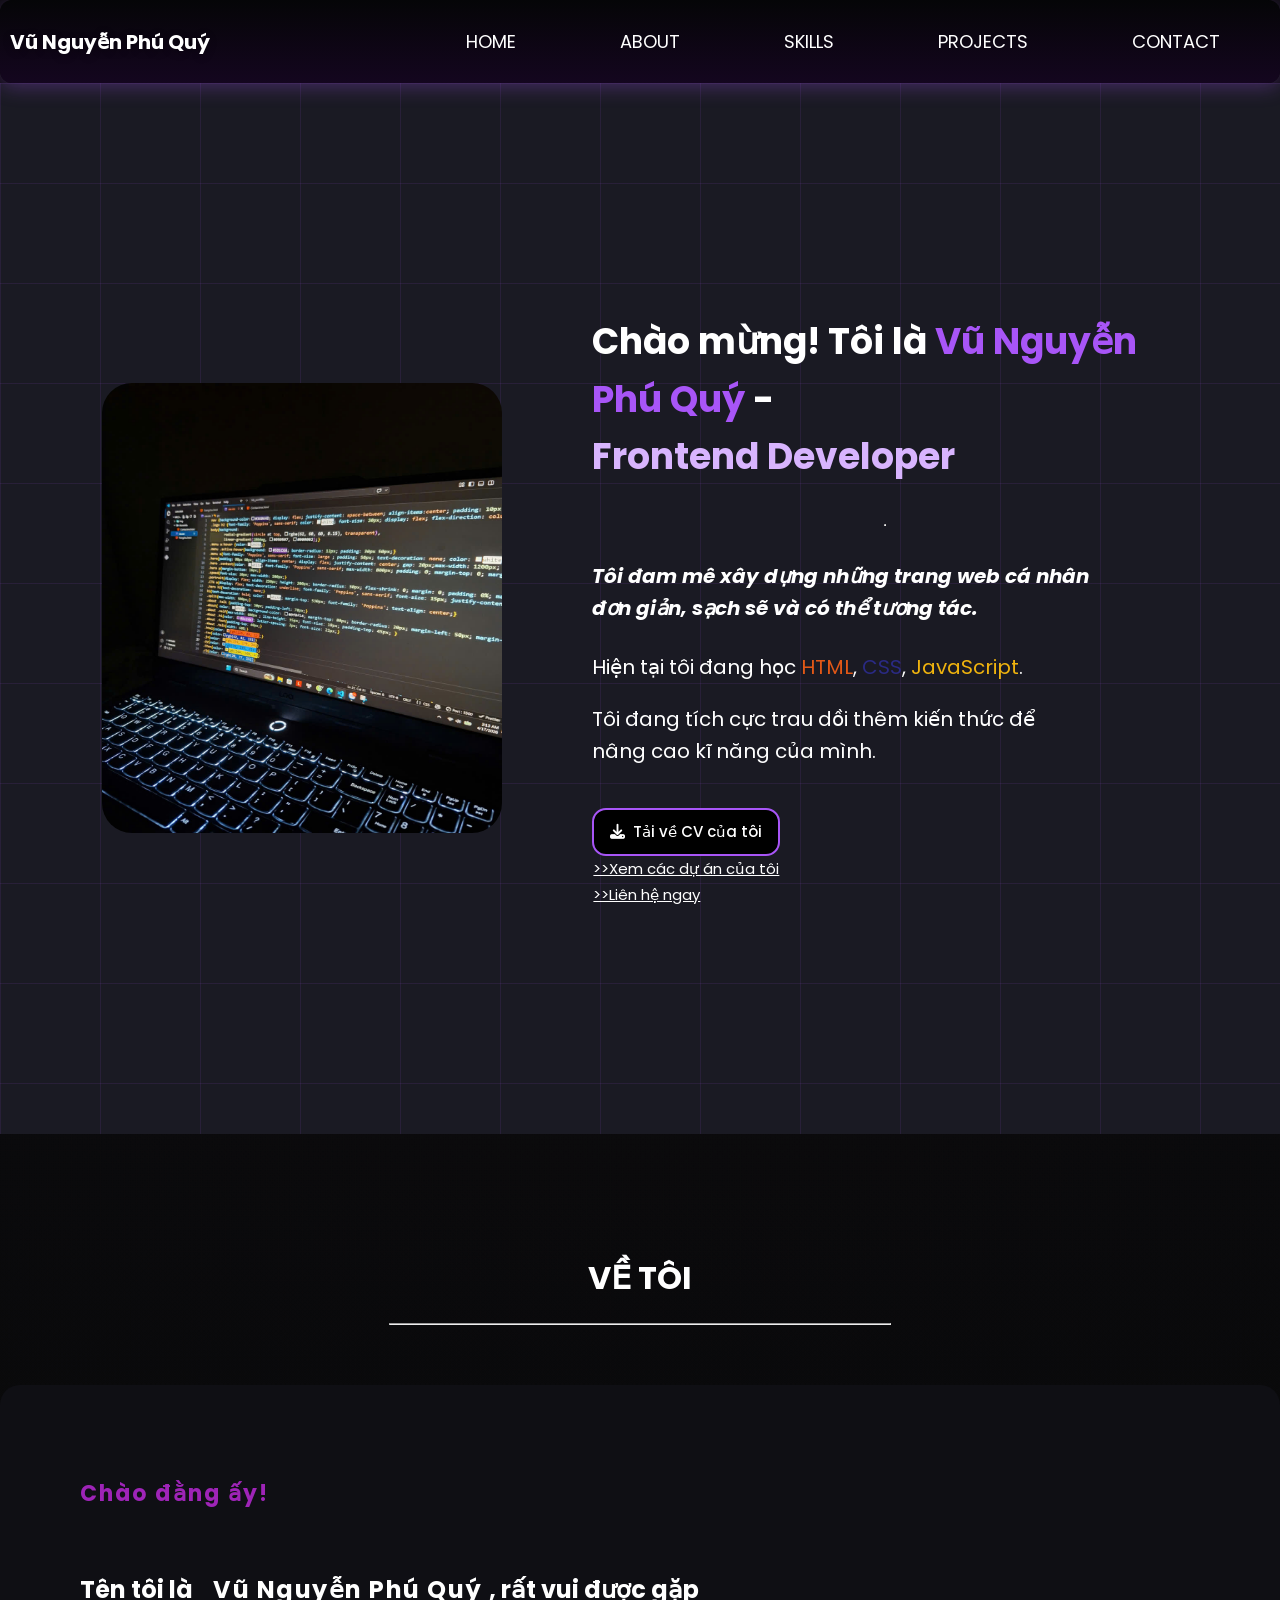
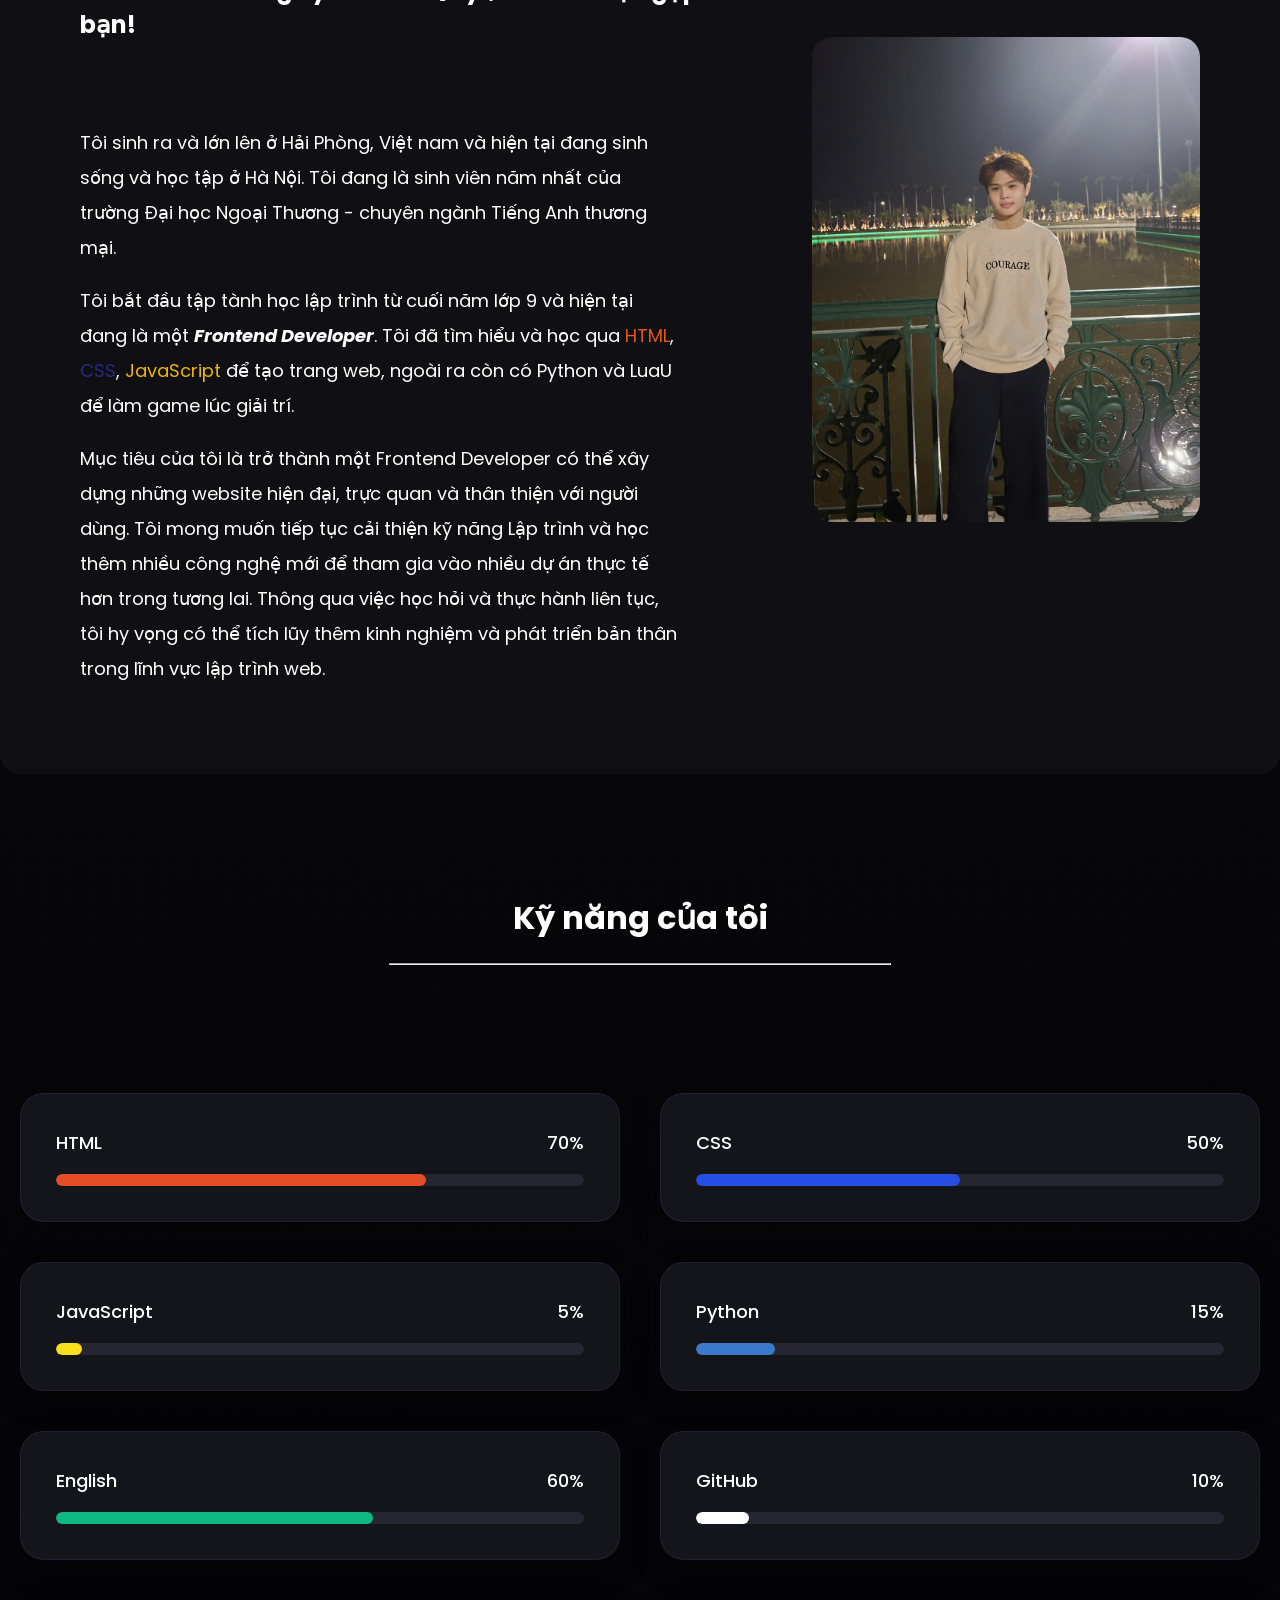
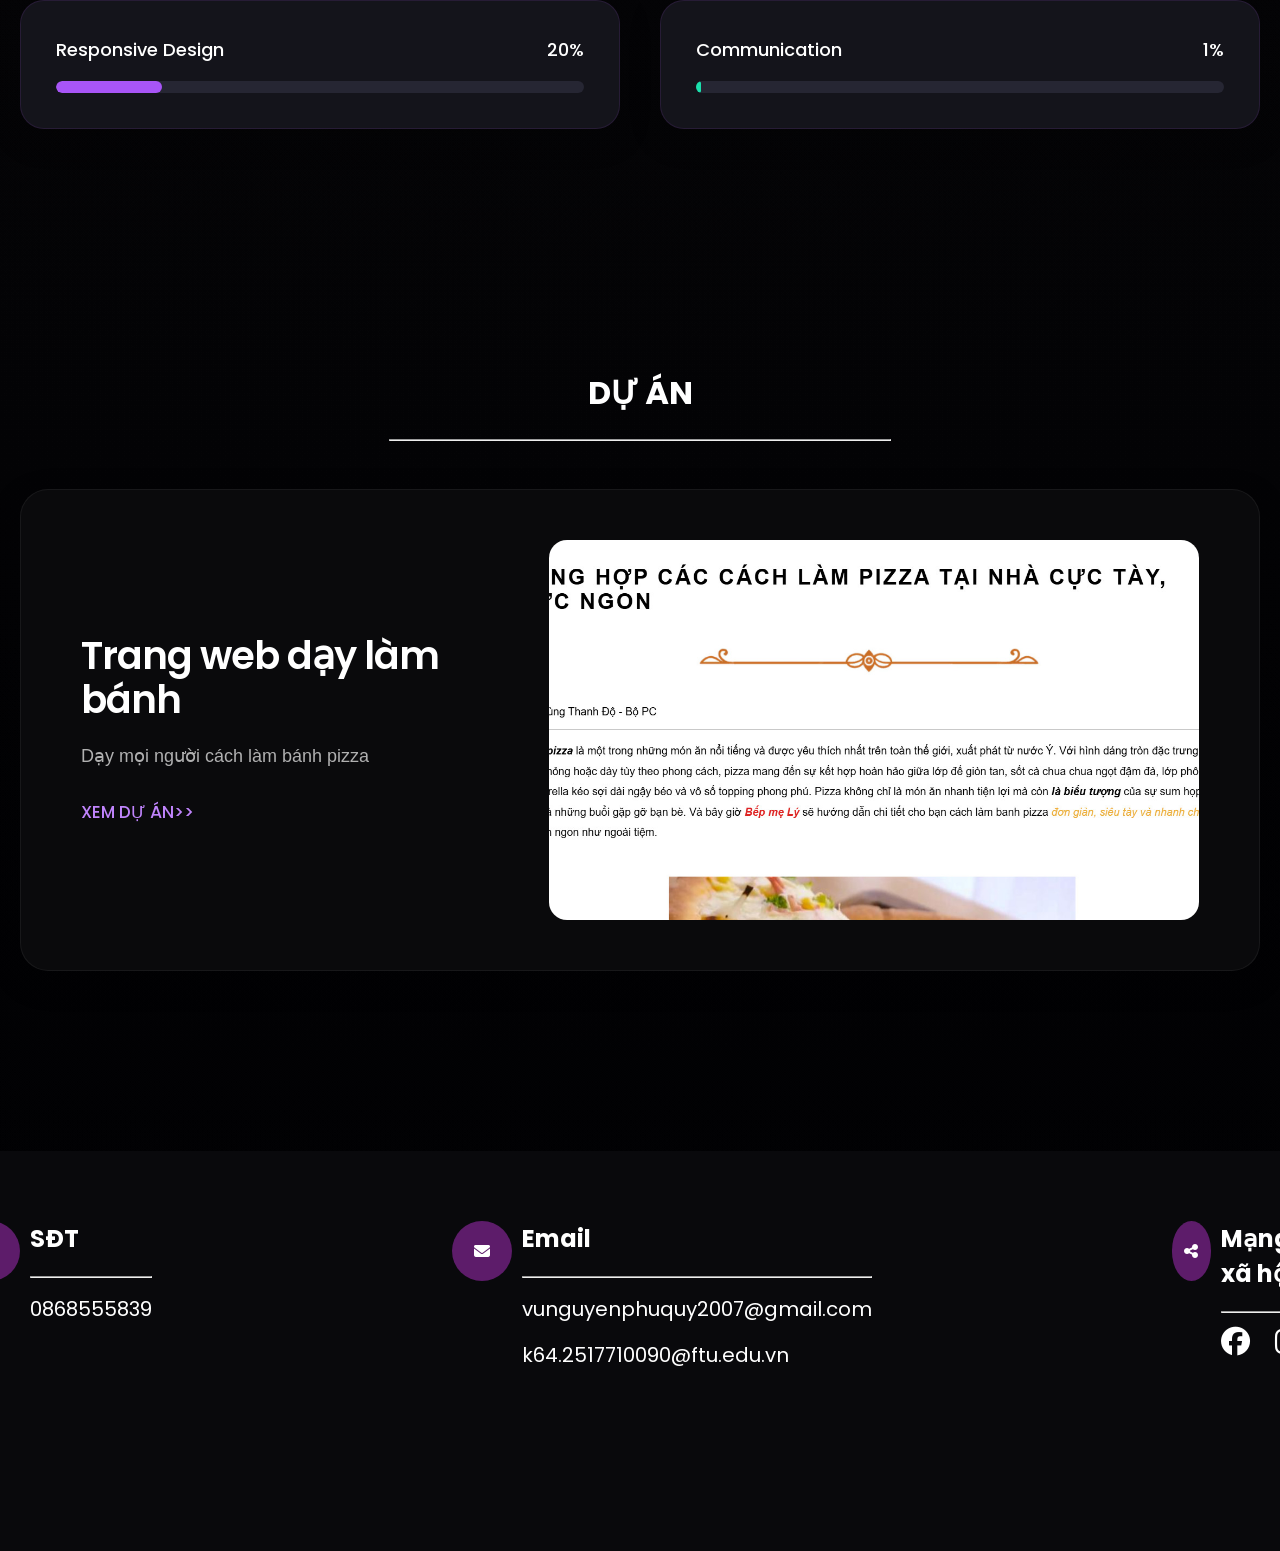
==== index.html @ 5a4d3291 "Add files via upload" ====
<!doctype html>
<html lang="vi">
  <head>
    <meta charset="UTF-8" />
    <meta name="viewport" content="width=device-width, initial-scale=1.0" />
    <title>Document</title>
    <link rel="stylesheet" href="css.css" />
    <link
      href="https://fonts.googleapis.com/css2?family=Poppins:wght@400;600&display=swap"
      rel="stylesheet"
    />
    <link rel="stylesheet" href="https://cdnjs.cloudflare.com/ajax/libs/font-awesome/6.5.0/css/all.min.css">
  </head>
  <script src="Script.js"></script>
  <body>
    <nav class="nav">
      <div class="logo">
        <h2>Vũ Nguyễn Phú Quý</h2>
      </div>
      <div class="menu">
        <a href="#" class="active">HOME</a>
        <a href="#about" class="active">ABOUT</a>
        <a href="#skills" class="active">SKILLS</a>
        <a href="#work" class="active">PROJECTS</a>
        <a href="#contact-me" class="active">CONTACT</a>
      </div>
    </nav>
    <section class="hero">
      <div>
        <img class="portrait" src="img/lap2.jpg" alt="" />
      </div>
      <div class="content">
        <h2 class="introduce">
          Chào mừng! Tôi là
          <span class="name1">Vũ Nguyễn Phú Quý</span> -<br /><strong
            >Frontend Developer</strong
          >
        </h2>
        <hr />
        <div class="speed">
          <h4>
            <em
              >Tôi đam mê xây dựng những trang web cá nhân đơn giản, sạch sẽ và
              có thể tương tác.</em
            >
          </h4>
          <p>
            Hiện tại tôi đang học <span class="html1">HTML</span>,
            <span class="css1">CSS</span>, <span class="js1">JavaScript</span>.
          </p>
          <p>
            Tôi đang tích cực trau dồi thêm kiến thức để nâng cao kĩ năng của
            mình.
          </p>
        </div>
        <a href="cv.pdf" download class="cv-btn">
          <i class="fa-solid fa-download"></i>
          Tải về CV của tôi
        </a>
        <div class="CTA">
          <a href="#work" class="project">>>Xem các dự án của tôi</a>
          <a href="#contact-me" class="project">>>Liên hệ ngay</a><br />
        </div>
        <div class="talk"></div>
      </div>
    </section>
    <h1><b>VỀ TÔI</b></h1>
    <hr class="split" />
    <section id="about" class="about">
      <div class="talk">
        <h3 class="hi">Chào đằng ấy!</h3>
        <h2 class="fast">
          Tên tôi là <span class="name">Vũ Nguyễn Phú Quý</span> , rất vui được
          gặp bạn!
        </h2>
        <div class="self">
          <p>
            Tôi sinh ra và lớn lên ở Hải Phòng, Việt nam và hiện tại đang sinh
            sống và học tập ở Hà Nội. Tôi đang là sinh viên năm nhất của trường
            Đại học Ngoại Thương - chuyên ngành Tiếng Anh thương mại.<span
            ></span>
          </p>
          <p>
            Tôi bắt đầu tập tành học lập trình từ cuối năm lớp 9 và hiện tại
            đang là một <span class="job">Frontend Developer</span>. Tôi đã tìm
            hiểu và học qua <span class="html1">HTML</span>,
            <span class="css1">CSS</span>, <span class="js1">JavaScript</span> để
            tạo trang web, ngoài ra còn có <span class="py1">Py</span
            ><span class="thon1">thon</span> và <span class="rb1">LuaU</span> để
            làm game lúc giải trí.
          </p>
          <p>
            Mục tiêu của tôi là trở thành một Frontend Developer có thể xây dựng những website hiện đại, trực quan và thân thiện với người dùng. Tôi mong muốn tiếp tục cải thiện kỹ năng Lập trình và học thêm nhiều công nghệ mới để tham gia vào nhiều dự án thực tế hơn trong tương lai. Thông qua việc học hỏi và thực hành liên tục, tôi hy vọng có thể tích lũy thêm kinh nghiệm và phát triển bản thân trong lĩnh vực lập trình web.
          </p>
        </div>
      </div>
      <div class="picture">
        <img
          src="img/z7733420760734_513cddc20ece0592c8835f71f0e98a8d.jpg"
          alt=""
        />
      </div>
    </section>
      <h1><b>Kỹ năng của tôi</b></h1>
  <hr class="split" />
    <section class="skills-section" id="skills">
  <div class="skills-container">

    <div class="skill-box">

      <div class="skill-title">
        <span class="HTML1">HTML</span>
        <span>70%</span>
      </div>

      <div class="skill-bar">
        <div class="skill-fill html"></div>
      </div>

    </div>

    <div class="skill-box">

      <div class="skill-title">
        <span class="CSS1">CSS</span>
        <span>50%</span>
      </div>

      <div class="skill-bar">
        <div class="skill-fill css"></div>
      </div>

    </div>

    <div class="skill-box">

      <div class="skill-title">
        <span class="JS1">JavaScript</span>
        <span>5%</span>
      </div>

      <div class="skill-bar">
        <div class="skill-fill js"></div>
      </div>

    </div>
    <div class="skill-box">

      <div class="skill-title">
        <span class="python1">Python</span>
        <span>15%</span>
      </div>

      <div class="skill-bar">
        <div class="skill-fill python"></div>
      </div>

    </div>
    <div class="skill-box">

      <div class="skill-title">
        <span>English</span>
        <span>60%</span>
      </div>

      <div class="skill-bar">
        <div class="skill-fill language"></div>
      </div>

    </div>

    <div class="skill-box">

      <div class="skill-title">
        <span>GitHub</span>
        <span>10%</span>
      </div>

      <div class="skill-bar">
        <div class="skill-fill github"></div>
      </div>

    </div>

    <div class="skill-box">

      <div class="skill-title">
        <span>Responsive Design</span>
        <span>20%</span>
      </div>

      <div class="skill-bar">
        <div class="skill-fill responsive"></div>
      </div>

    </div>
    <div class="skill-box">

      <div class="skill-title">
        <span class="Communication">Communication</span>
        <span>1%</span>
      </div>

      <div class="skill-bar">
        <div class="skill-fill com"></div>
      </div>
  </div>

</section>
    <h1 class="du-an"><b>DỰ ÁN</b></h1>
    <hr class="split2" />
    <section id="work" class="work">
      <div class="work1">
        <div class="words">
          <h2>Trang web dạy làm bánh</h2>
          <p>Dạy mọi người cách làm bánh pizza</p>
          <a href="project/du-an.html">XEM DỰ ÁN>></a>
        </div>
        <img class="anh2" src="img/anh2.jpg" alt="">
      </div>
    </section>
    <section id="contact-me" class="contact-me">
      <div class="inside">
        <div class="SDT">
          <div class="icon">
          <i class="fa-solid fa-phone"></i></div>
          <div class="content2">
            <h2>SĐT</h2>
            <hr>
            <p><a class="link1" href="tel:+8468555839" target="_blank">0868555839</a></p>
          </div>
        </div>
        <p>
        <div class="Email">
          <div class="icon"><i class="fa-solid fa-envelope"></i></div>
          <div class="content3">
            <h2>Email</h2>
            <hr>
              <p>
                <a class="link2" href="mailto:vunguyenphuquy2007@gmail.com" target="_blank">vunguyenphuquy2007@gmail.com</a>
              </p>
              <p>
                <a class="link2" href="mailto:k64.2517710090@ftu.edu.vn" target="_blank">k64.2517710090@ftu.edu.vn</a>
              </p>
          </div>
          </div>
        </p>
        <div class="social">
          <div class="icon"><i class="fa-solid fa-share-nodes"></i></div>
          <div class="content4">
            <h2>Mạng xã hội</h2>
            <hr>
          <div class="suka">
            <a href="https://www.facebook.com/share/1E6HQ9hgTr/" target="_blank" class="face"><i class="fa-brands fa-facebook"></i></a>
            <a href="https://www.instagram.com/vunguyenphuquy" target="_blank" class="insta"><i class="fa-brands fa-instagram"></i></a>
          </div>
          </div>
        </div>
      </div>
    </section>
  </body>
</html>
---- css.css ----
nav {
  background-color: #36064d;
  display: flex;
  justify-content: space-between;
  align-items: center;
  padding: 10px 10px;
  position: sticky;
  top: 0%;
  box-shadow: 0 4px 20px rgba(168, 85, 247, 0.3);
  border-radius: 12px;
  background: linear-gradient(180deg, #050507, #14061f);
}
.logo h2 {
  font-family: "Poppins", sans-serif;
  color: white;
  font-size: 20px;
  display: flex;
  flex-direction: column;
  text-shadow: 0 2px 8px rgba(0, 0, 0, 0.3);
}
body {
  background:
    radial-gradient(circle at top, rgba(62, 60, 60, 0.15), transparent),
    linear-gradient(180deg, #050507, #000002);
  margin: 0;
}
.menu a:hover {
  color: white;
}
.menu .active:hover {
  background: #5d1c6a;
  border-radius: 12px;
  padding: 30px 50px;
}
.menu a {
  font-family: "Poppins", sans-serif;
  font-size: large;
  padding: 50px;
  text-decoration: none;
  color: white;
}
.hero {
  width: 100%;

  padding: 200px 8%;

  display: flex;
  justify-content: center;
  align-items: center;

  gap: 90px;

  box-sizing: border-box;

  background-color: #1a1a23;

  background-image:
    linear-gradient(rgba(168, 85, 247, 0.1) 1px, transparent 1px),
    linear-gradient(90deg, rgba(168, 85, 247, 0.1) 1px, transparent 1px);

  background-size: 100px 100px;
}

.hero .content {
  color: white;
  font-family: "Poppins", sans-serif;

  max-width: 950px;

  line-height: 1.6;

  display: flex;
  flex-direction: column;
  justify-content: center;
}
.hero p {
  margin-bottom: 16px;
}
.speed {
  font-size: 20px;
  max-width: 500px;
}
.portrait {
  display: flex;
  width: 400px;
  height: 450px;
  border-radius: 30px;
  flex-shrink: 0;
  margin: 0;
  padding: 0%;
  margin-top: 0;
}
.CTA a {
  display: flex;
  text-decoration: underline;
  font-family: "Poppins", sans-serif;
  font-size: 15px;
  justify-content: flex-start;
  padding: 1px;
  color: white;
}
.CTA a:hover {
  color: #9e24b7;
  font-weight: bolder;
}
.hero h2 {
  text-decoration: none;
}
h1 {
  text-decoration: bold;
  color: white;
  margin-top: 120px;
  font-family: "Poppins";
  text-align: center;
}
.split {
  max-width: 500px;
}
.about .talk {
  padding-top: 50px;
  padding-left: 70px;
}
.about {
  color: white;
  background-color: #0f0f14;

  width: min(100%, 2000px);

  margin: 60px auto;

  border-radius: 20px;

  font-family: "Poppins", sans-serif;

  display: flex;
  justify-content: center;
  align-items: center;

  padding: 70px 80px;

  gap: 60px;

  box-sizing: border-box;
}
.about .self {
  max-width: 600px;
  line-height: 35px;
  font-size: 18px;
  padding-top: 45px;
}
.about .hi {
  color: #9e24b7;
  letter-spacing: 2px;
  font-size: 22px;
}
.about .fast {
  padding-top: 40px;
}
.about .talk {
  padding-top: 0;
  padding-left: 0;

  width: 900px;
}
.html1 {
  color: rgb(226, 88, 23);
}
.css1 {
  color: rgb(42, 42, 131);
}
.js1 {
  color: rgb(239, 179, 14);
}
.py {
  color: rgb(79, 139, 216);
}
.thon {
  color: rgb(204, 204, 4);
}
.rb {
  color: rgb(20, 77, 152);
}
.picture img {
  width: 100%;
  max-width: 520px;

  height: auto;

  border-radius: 20px;

  display: block;
}
html {
  scroll-behavior: smooth;
}
.name {
  margin-left: 15px;
  margin-right: 1.5px;
  letter-spacing: 1.5px;
}
.name1 {
  color: #a855f7;
}
strong {
  color: #d8b4fe;
}
.job {
  font-weight: bold;
  font-style: italic;
}
.hero {
  background-color: #1a1a23;
  background-image:
    linear-gradient(rgba(168, 85, 247, 0.1) 1px, transparent 1px),
    linear-gradient(90deg, rgba(168, 85, 247, 0.1) 1px, transparent 1px);
  background-size: 100px 100px;
}
.introduce {
  font-size: 36px;
  max-width: 750px;
}
.split2 {
  max-width: 500px;
}
.contact-me {
  color: white;
  margin-top: 80px;
  background-color: #09090c;
  width: 100%;
  border-radius: 0%;
  margin-bottom: 0;
  padding-bottom: 0%;
  font-family: "Poppins", sans-serif;
  display: flex;
  height: 400px;
}
.contact-me .inside {
  justify-content: center;

  display: flex;

  width: 100%;

  gap: 150px;

  margin-top: 50px;

  box-sizing: border-box;
}
.icon {
  border-radius: 50%;
  background-color: #5d1c6a;
  width: 60px;
  height: 60px;
  display: inline-flex;
  justify-content: center;
  align-items: center;
  margin-top: 20px;
}
.SDT {
  gap: 10px;
  justify-content: space-between;
  display: flex;
}
.Email {
  gap: 10px;
  justify-content: space-between;
  display: flex;
}
.social {
  gap: 10px;
  justify-content: space-between;
  display: flex;
}
.link1 {
  font-family: "Poppins", sans-serif;
  text-decoration: none;
  color: white;
  font-size: 20px;
}
.link1:hover {
  color: #a855f7;
  font-weight: bold;
}
.link2 {
  font-family: "Poppins", sans-serif;
  text-decoration: none;
  color: white;
  font-size: 20px;
  line-height: 30px;
}
.link2:hover {
  color: #a855f7;
  font-weight: bold;
}
.face {
  border-radius: 50%;
  color: white;
  font-size: 29px;
}
.face:hover {
  color: #a855f7;
  font-weight: bold;
}
.suka {
  gap: 25px;
  display: flex;
}
.insta {
  border-radius: 50%;
  color: white;
  font-size: 29px;
}
.insta:hover {
  color: #a855f7;
  font-weight: bold;
}
.work {
  width: 100%;

  padding: 40px 20px 100px;

  box-sizing: border-box;
}
.work1 {
  width: min(100%, 1500px);

  margin: 0 auto;

  display: flex;
  align-items: center;
  justify-content: center;

  gap: 80px;

  padding: 50px 60px;

  border-radius: 28px;

  background: #0a0a0c;

  border: 1px solid rgba(255, 255, 255, 0.06);

  box-shadow: 0 10px 30px rgba(0, 0, 0, 0.25);

  box-sizing: border-box;

  transition: 0.3s ease;
}
.anh2 {
  width: 650px;

  max-width: 100%;

  height: 380px;

  object-fit: cover;

  border-radius: 18px;

  display: block;
}
.words {
  max-width: 560px;

  display: flex;
  flex-direction: column;
  justify-content: center;

  gap: 18px;

  padding: 0;

  margin: 0;
}
.words p {
  font-size: 18px;

  line-height: 1.7;

  color: rgba(255, 255, 255, 0.68);

  margin: 0;

  padding: 0;

  font-weight: 400;
  font-family: 'Poppin', sans-serif;
}
.words a {
  display: inline-flex;

  align-items: center;

  width: fit-content;

  margin-top: 10px;

  padding: 0;

  background: transparent;

  border: none;

  color: #c084fc;

  text-decoration: none;

  font-size: 17px;

  font-weight: 500;

  transition: 0.25s ease;
  font-family: 'Poppins', sans-serifx ;
}
.words a:hover {
  color: rgb(255, 255, 255);
  transform: translateX(6px);
}
.words h2 {
  font-size: clamp(32px, 3vw, 46px);

  line-height: 1.15;

  letter-spacing: -1px;

  margin: 0;

  color: white;

  font-weight: 600;

  font-family: "Poppins", sans-serif;
}
/* =========================
   SKILLS SECTION
========================= */

.skills-section {
  width: 100%;

  padding: 120px 20px;

  color: white;

  font-family: "Poppins", sans-serif;

  box-sizing: border-box;
}

.skills-section h1 {
  text-align: center;

  font-size: clamp(42px, 4vw, 64px);

  margin-bottom: 70px;

  letter-spacing: -1px;
}

.skills-container {
  width: min(100%, 1300px);

  margin: 0 auto;

  display: grid;

  grid-template-columns: repeat(2, 1fr);

  gap: 40px;
}

.skill-box {
  background: #14141b;

  padding: 35px;

  border-radius: 24px;

  border: 1px solid rgba(168, 85, 247, 0.12);

  box-shadow: 0 10px 30px rgba(0, 0, 0, 0.25);

  transition: 0.3s ease;
}

.skill-box:hover {
  transform: translateY(-5px);

  border-color: rgba(168, 85, 247, 0.35);
}

.skill-title {
  display: flex;

  justify-content: space-between;

  align-items: center;

  margin-bottom: 18px;

  font-size: 18px;

  font-weight: 500;
}

.skill-bar {
  width: 100%;

  height: 12px;

  background: #262633;

  border-radius: 999px;

  overflow: hidden;
}

.skill-fill {
  height: 100%;

  border-radius: 999px;
}

/* SKILL WIDTHS */

.html {
  width: 70%;
  background: #e44d26;
}

.css {
  width: 50%;
  background: #264de4;
}

.js {
  width: 5%;
  background: #f7df1e;
}

.language {
  width: 60%;
  background: #10b981;
}

.github {
  width: 10%;
  background: #ffffff;
}

.responsive {
  width: 20%;
  background: #a855f7;
}

.com {  width: 1%;
  background: #1ae0ac;}

.python {width: 15%;
  background: rgb(60, 121, 201);}  

  .skills-section h1 {
  text-decoration: bold;
  color: white;
  margin-top: 530px;
  font-family: "Poppins";
  text-align: center;
  font-size: larger;
}
.cv-btn{
 display:inline-flex;

  width:fit-content;

  align-items:center;
  justify-content:center;

  gap:8px;

  margin-top:25px;

  padding:10px 16px;

  border:2px solid #a855f7;

  border-radius:14px;

  background:black;

  color:white;

  text-decoration:none;

  font-family:'Poppins', sans-serif;

  font-size:15px;

  font-weight:500;

  transition:0.3s ease;

  cursor:pointer;
}

.cv-btn:hover{
  background:#111111;

  border-color:#c084fc;

  transform:translateY(-3px);

  box-shadow:
    0 10px 25px rgba(168,85,247,0.25);
}
/* ===== SCROLL ANIMATION ===== */

.reveal{
  opacity:0;

  transform:translateY(80px);

  transition:
    opacity 1s ease,
    transform 1s ease;
}

.reveal.active{
  opacity:1;

  transform:translateY(0);
}

/* =========================
   RESPONSIVE
========================= */

@media (max-width: 768px) {
  .skills-container {
    grid-template-columns: 1fr;
  }
}/* =========================
   MOBILE RESPONSIVE
========================= */

@media (max-width:768px){

  /* NAVBAR */

  .nav{
    flex-direction:column;

    gap:20px;

    padding:20px;
  }

  .menu{
    display:flex;

    flex-wrap:wrap;

    justify-content:center;

    gap:10px;
  }

  .menu a{
    padding:10px 14px;

    font-size:14px;
  }

  .menu .active:hover{
    padding:10px 14px;
  }

  /* HERO */

  .hero{
    flex-direction:column;

    text-align:center;

    padding:100px 20px;

    gap:50px;
  }

  .portrait{
    width:280px;

    height:auto;
  }

  .hero .content{
    align-items:center;
  }

  .introduce{
    font-size:28px;

    line-height:1.4;
  }

  .speed{
    max-width:100%;

    font-size:16px;
  }

  .CTA{
    display:flex;

    flex-direction:column;

    gap:10px;

    align-items:center;
  }

  /* TITLES */

  h1{
    margin-top:120px;

    font-size:36px;
  }

  /* ABOUT */

  .about{
    flex-direction:column;

    padding:40px 25px;

    text-align:center;
  }

  .about .talk{
    width:100%;
  }

  .about .self{
    max-width:100%;

    font-size:16px;

    line-height:30px;
  }

  .picture img{
    max-width:300px;
  }

  /* SKILLS */

  .skills-container{
    grid-template-columns:1fr;
  }

  /* PROJECT */

  .work1{
    flex-direction:column;

    padding:30px 20px;

    gap:40px;

    text-align:center;
  }

  .anh2{
    width:100%;

    height:auto;
  }

  .words{
    max-width:100%;
  }

  .words a{
    margin:auto;
  }

  /* CONTACT */

  .contact-me{
    height:auto;

    padding:50px 20px;
  }

  .contact-me .inside{
    flex-direction:column;

    align-items:center;

    gap:60px;

    text-align:center;
  }

  .SDT,
  .Email,
  .social{
    justify-content:center;
  }

}
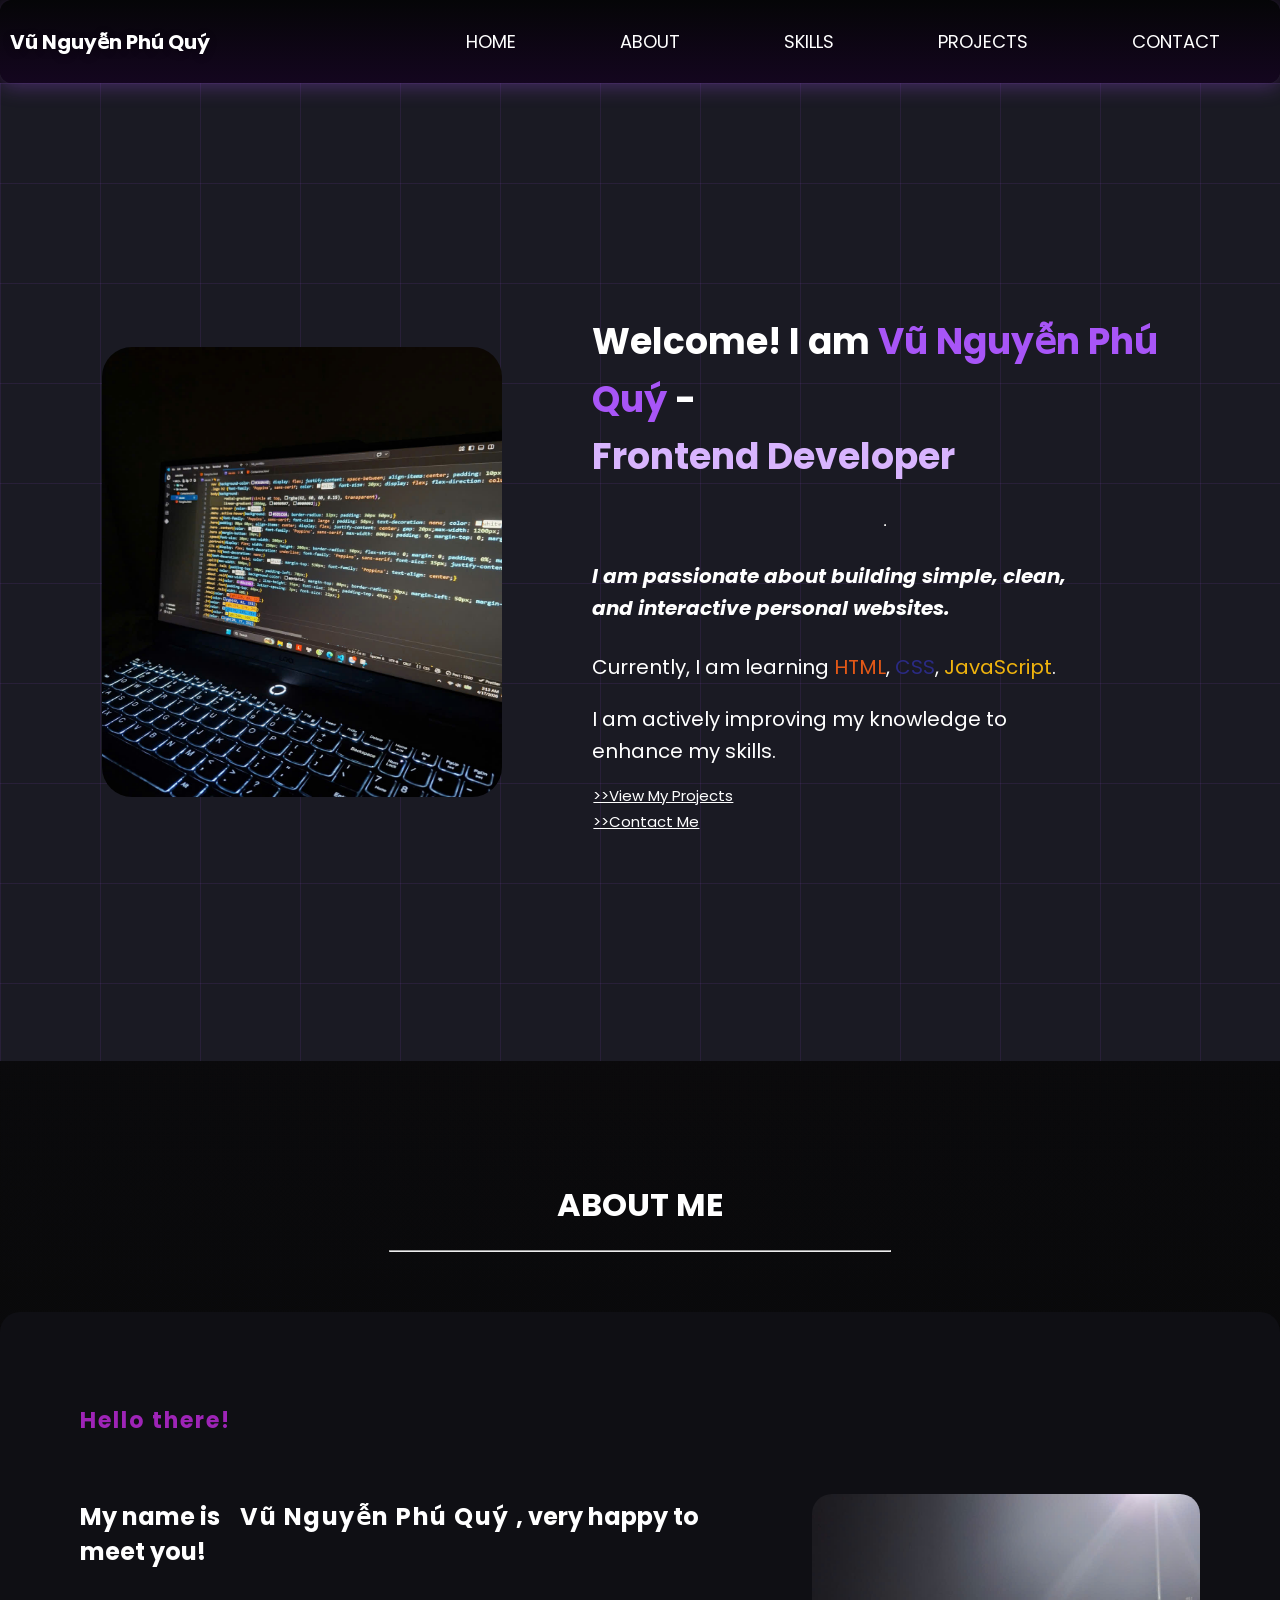
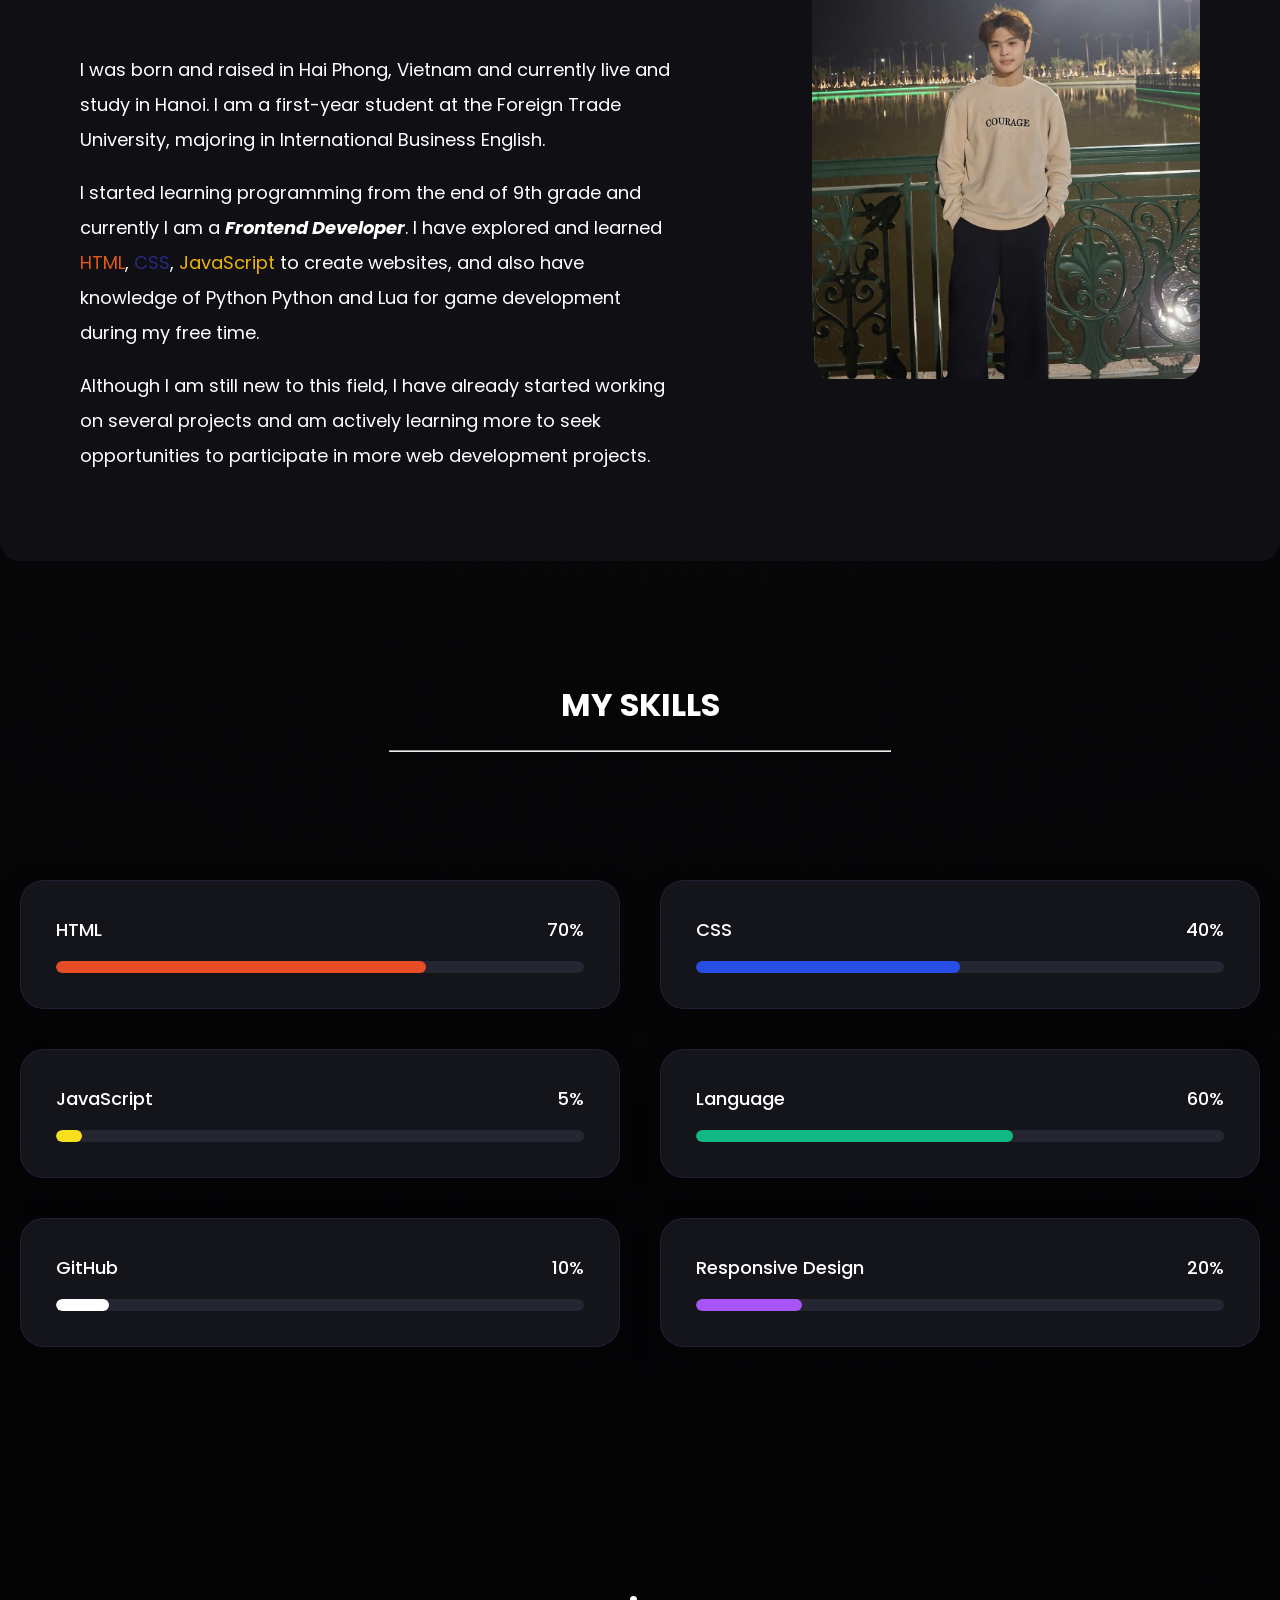
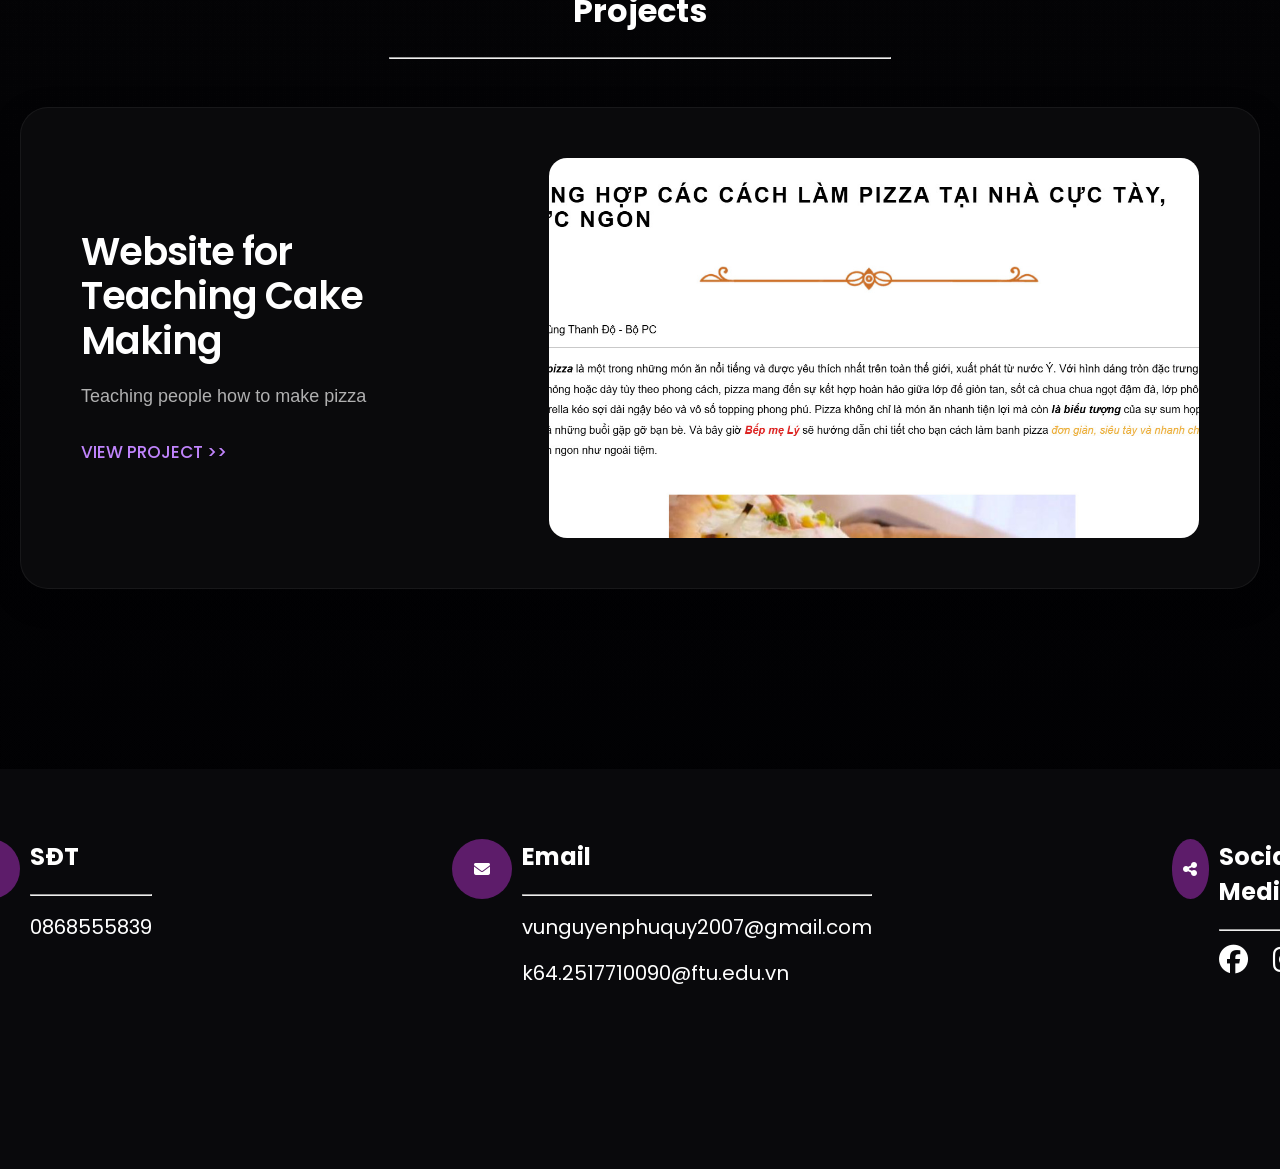
==== commit 1adde301: "Add files via upload" ====
--- a/index.html
+++ b/index.html
@@ -11,7 +11,6 @@
     />
     <link rel="stylesheet" href="https://cdnjs.cloudflare.com/ajax/libs/font-awesome/6.5.0/css/all.min.css">
   </head>
-  <script src="Script.js"></script>
   <body>
     <nav class="nav">
       <div class="logo">
@@ -31,7 +30,7 @@
       </div>
       <div class="content">
         <h2 class="introduce">
-          Chào mừng! Tôi là
+          Welcome! I am
           <span class="name1">Vũ Nguyễn Phú Quý</span> -<br /><strong
             >Frontend Developer</strong
           >
@@ -40,57 +39,48 @@
         <div class="speed">
           <h4>
             <em
-              >Tôi đam mê xây dựng những trang web cá nhân đơn giản, sạch sẽ và
-              có thể tương tác.</em
+              >I am passionate about building simple, clean, and interactive personal websites.</em
             >
           </h4>
           <p>
-            Hiện tại tôi đang học <span class="html1">HTML</span>,
+            Currently, I am learning <span class="html1">HTML</span>,
             <span class="css1">CSS</span>, <span class="js1">JavaScript</span>.
           </p>
           <p>
-            Tôi đang tích cực trau dồi thêm kiến thức để nâng cao kĩ năng của
-            mình.
-          </p>
-        </div>
-        <a href="cv.pdf" download class="cv-btn">
-          <i class="fa-solid fa-download"></i>
-          Tải về CV của tôi
-        </a>
+            I am actively improving my knowledge to enhance my skills.
+          </p>
+        </div>
         <div class="CTA">
-          <a href="#work" class="project">>>Xem các dự án của tôi</a>
-          <a href="#contact-me" class="project">>>Liên hệ ngay</a><br />
+          <a href="#work" class="project">>>View My Projects</a>
+          <a href="#contact-me" class="project">>>Contact Me</a><br />
         </div>
         <div class="talk"></div>
       </div>
     </section>
-    <h1><b>VỀ TÔI</b></h1>
+    <h1><b>ABOUT ME</b></h1>
     <hr class="split" />
     <section id="about" class="about">
       <div class="talk">
-        <h3 class="hi">Chào đằng ấy!</h3>
+        <h3 class="hi">Hello there!</h3>
         <h2 class="fast">
-          Tên tôi là <span class="name">Vũ Nguyễn Phú Quý</span> , rất vui được
-          gặp bạn!
+          My name is <span class="name">Vũ Nguyễn Phú Quý</span> , very happy to
+          meet you!
         </h2>
         <div class="self">
           <p>
-            Tôi sinh ra và lớn lên ở Hải Phòng, Việt nam và hiện tại đang sinh
-            sống và học tập ở Hà Nội. Tôi đang là sinh viên năm nhất của trường
-            Đại học Ngoại Thương - chuyên ngành Tiếng Anh thương mại.<span
-            ></span>
-          </p>
-          <p>
-            Tôi bắt đầu tập tành học lập trình từ cuối năm lớp 9 và hiện tại
-            đang là một <span class="job">Frontend Developer</span>. Tôi đã tìm
-            hiểu và học qua <span class="html1">HTML</span>,
-            <span class="css1">CSS</span>, <span class="js1">JavaScript</span> để
-            tạo trang web, ngoài ra còn có <span class="py1">Py</span
-            ><span class="thon1">thon</span> và <span class="rb1">LuaU</span> để
-            làm game lúc giải trí.
-          </p>
-          <p>
-            Mục tiêu của tôi là trở thành một Frontend Developer có thể xây dựng những website hiện đại, trực quan và thân thiện với người dùng. Tôi mong muốn tiếp tục cải thiện kỹ năng Lập trình và học thêm nhiều công nghệ mới để tham gia vào nhiều dự án thực tế hơn trong tương lai. Thông qua việc học hỏi và thực hành liên tục, tôi hy vọng có thể tích lũy thêm kinh nghiệm và phát triển bản thân trong lĩnh vực lập trình web.
+            I was born and raised in Hai Phong, Vietnam and currently live and study in Hanoi. I am a first-year student at the Foreign Trade University, majoring in International Business English.<span
+            >
+          </p>
+          <p>
+            I started learning programming from the end of 9th grade and currently
+            I am a <span class="job">Frontend Developer</span>. I have explored and learned <span class="html1">HTML</span>,
+            <span class="css1">CSS</span>, <span class="js1">JavaScript</span> to
+            create websites, and also have knowledge of <span class="py1">Python</span>
+            <span class="thon1">Python</span> and <span class="rb1">Lua</span> for
+            game development during my free time.
+          </p>
+          <p>
+            Although I am still new to this field, I have already started working on several projects and am actively learning more to seek opportunities to participate in more web development projects.
           </p>
         </div>
       </div>
@@ -101,7 +91,7 @@
         />
       </div>
     </section>
-      <h1><b>Kỹ năng của tôi</b></h1>
+      <h1><b>MY SKILLS</b></h1>
   <hr class="split" />
     <section class="skills-section" id="skills">
   <div class="skills-container">
@@ -123,7 +113,7 @@
 
       <div class="skill-title">
         <span class="CSS1">CSS</span>
-        <span>50%</span>
+        <span>40%</span>
       </div>
 
       <div class="skill-bar">
@@ -144,22 +134,11 @@
       </div>
 
     </div>
-    <div class="skill-box">
-
-      <div class="skill-title">
-        <span class="python1">Python</span>
-        <span>15%</span>
-      </div>
-
-      <div class="skill-bar">
-        <div class="skill-fill python"></div>
-      </div>
-
-    </div>
-    <div class="skill-box">
-
-      <div class="skill-title">
-        <span>English</span>
+
+    <div class="skill-box">
+
+      <div class="skill-title">
+        <span>Language</span>
         <span>60%</span>
       </div>
 
@@ -194,27 +173,18 @@
       </div>
 
     </div>
-    <div class="skill-box">
-
-      <div class="skill-title">
-        <span class="Communication">Communication</span>
-        <span>1%</span>
-      </div>
-
-      <div class="skill-bar">
-        <div class="skill-fill com"></div>
-      </div>
+
   </div>
 
 </section>
-    <h1 class="du-an"><b>DỰ ÁN</b></h1>
+    <h1 class="du-an"><b>Projects</b></h1>
     <hr class="split2" />
     <section id="work" class="work">
       <div class="work1">
         <div class="words">
-          <h2>Trang web dạy làm bánh</h2>
-          <p>Dạy mọi người cách làm bánh pizza</p>
-          <a href="project/du-an.html">XEM DỰ ÁN>></a>
+          <h2>Website for Teaching Cake Making</h2>
+          <p>Teaching people how to make pizza</p>
+          <a href="project/du-an.html">VIEW PROJECT >></a>
         </div>
         <img class="anh2" src="img/anh2.jpg" alt="">
       </div>
@@ -248,7 +218,7 @@
         <div class="social">
           <div class="icon"><i class="fa-solid fa-share-nodes"></i></div>
           <div class="content4">
-            <h2>Mạng xã hội</h2>
+            <h2>Social Media</h2>
             <hr>
           <div class="suka">
             <a href="https://www.facebook.com/share/1E6HQ9hgTr/" target="_blank" class="face"><i class="fa-brands fa-facebook"></i></a>
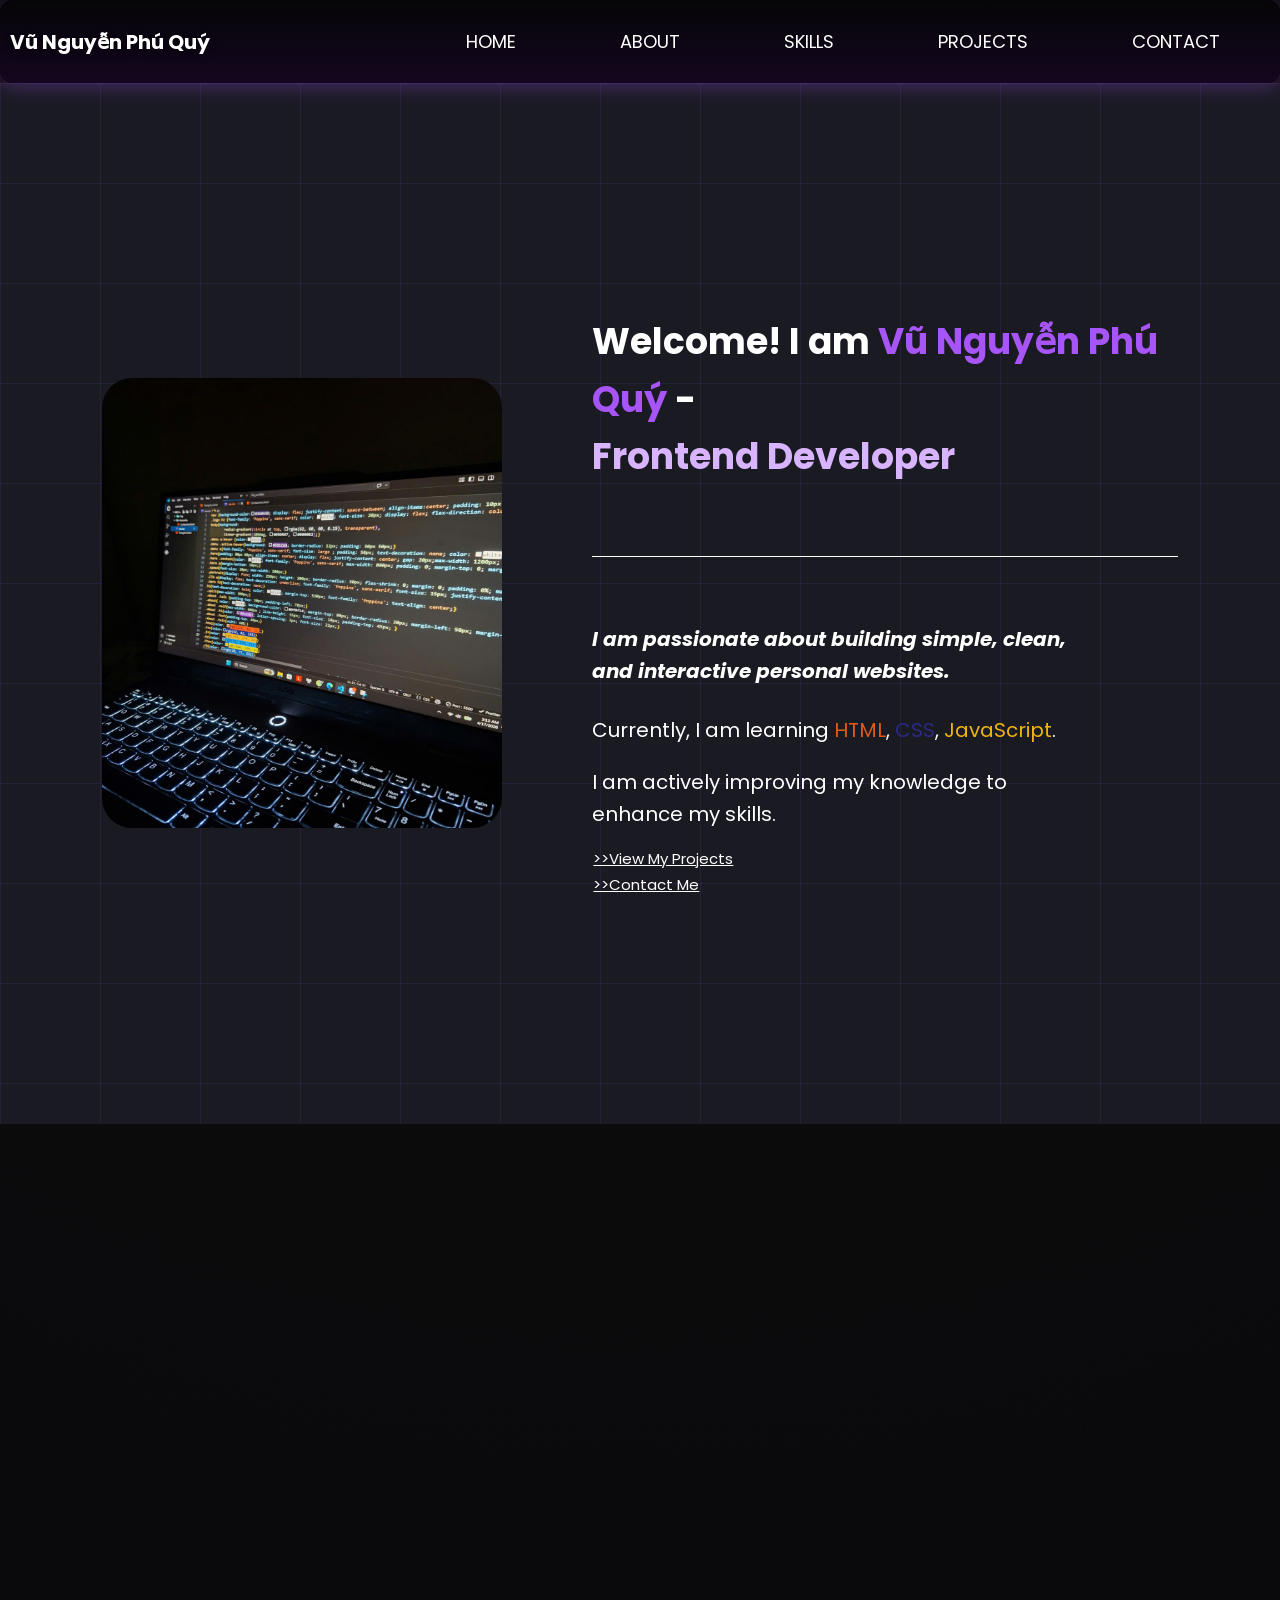
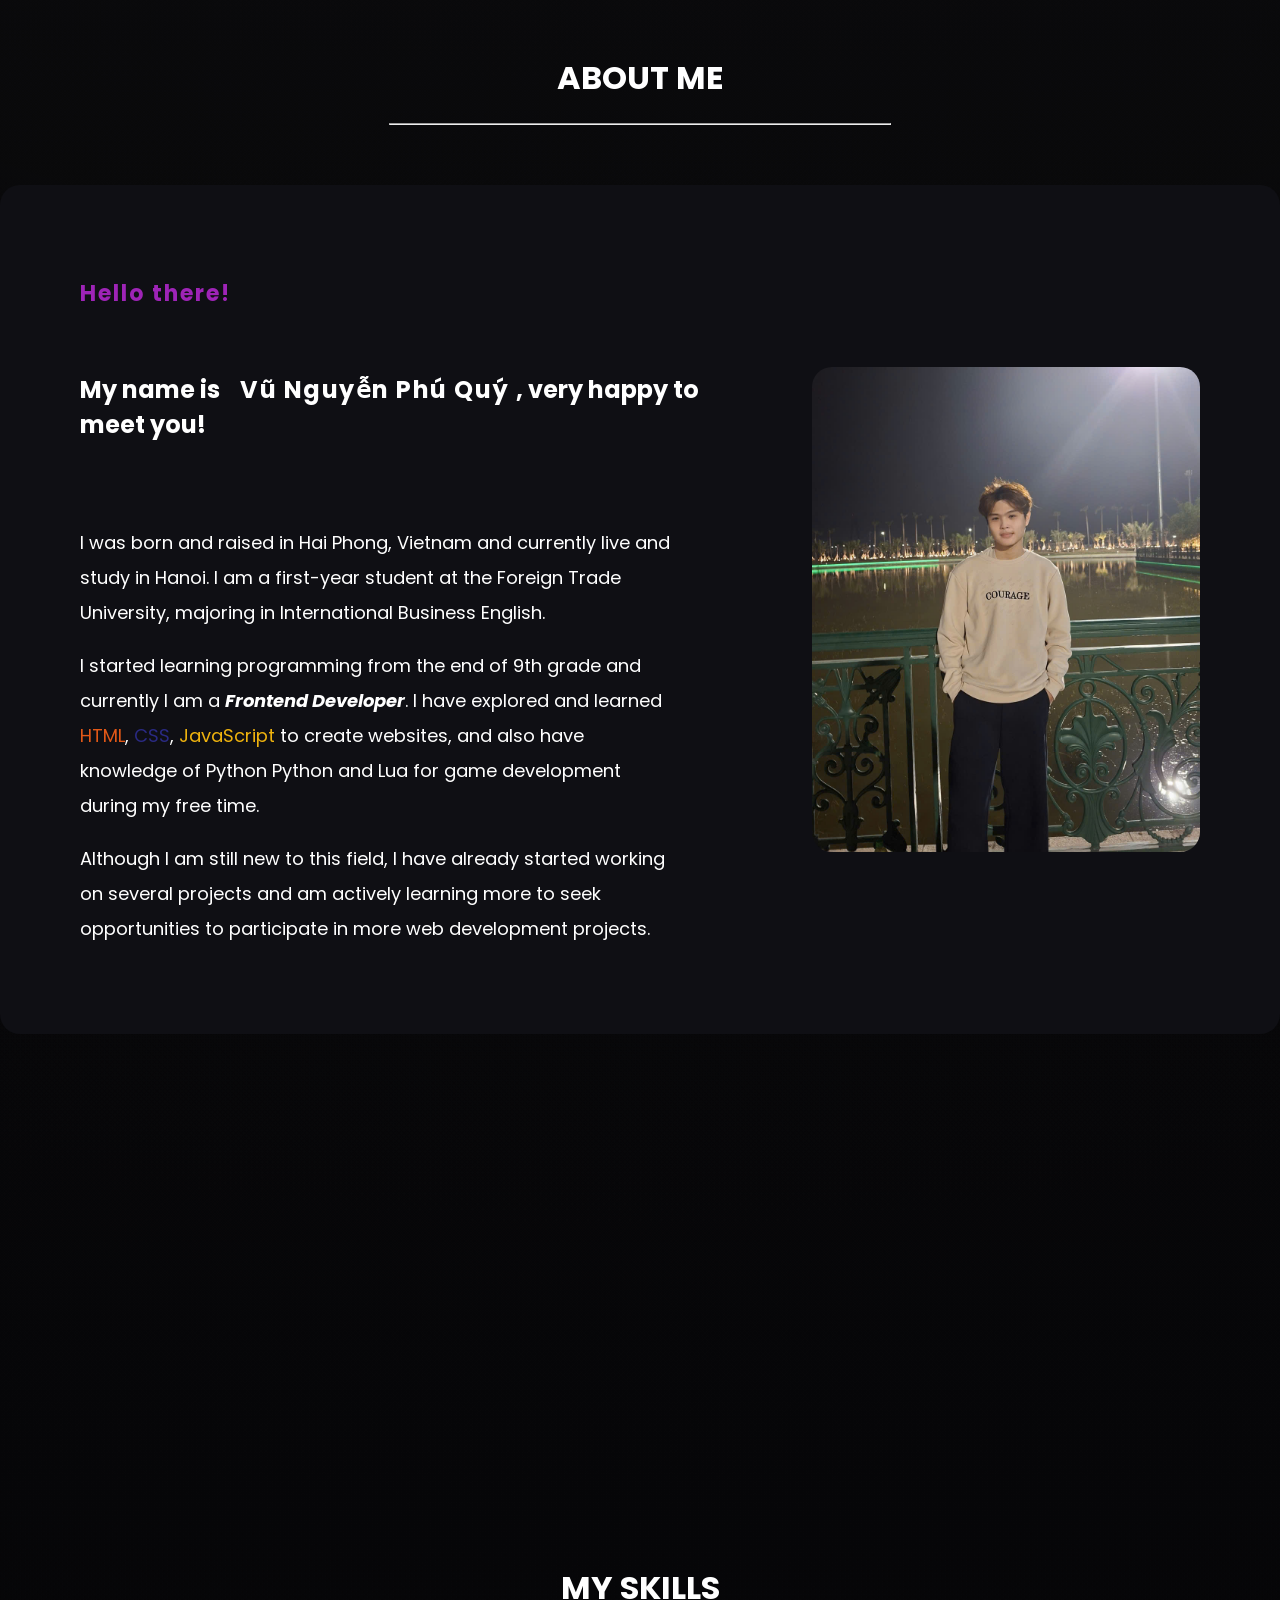
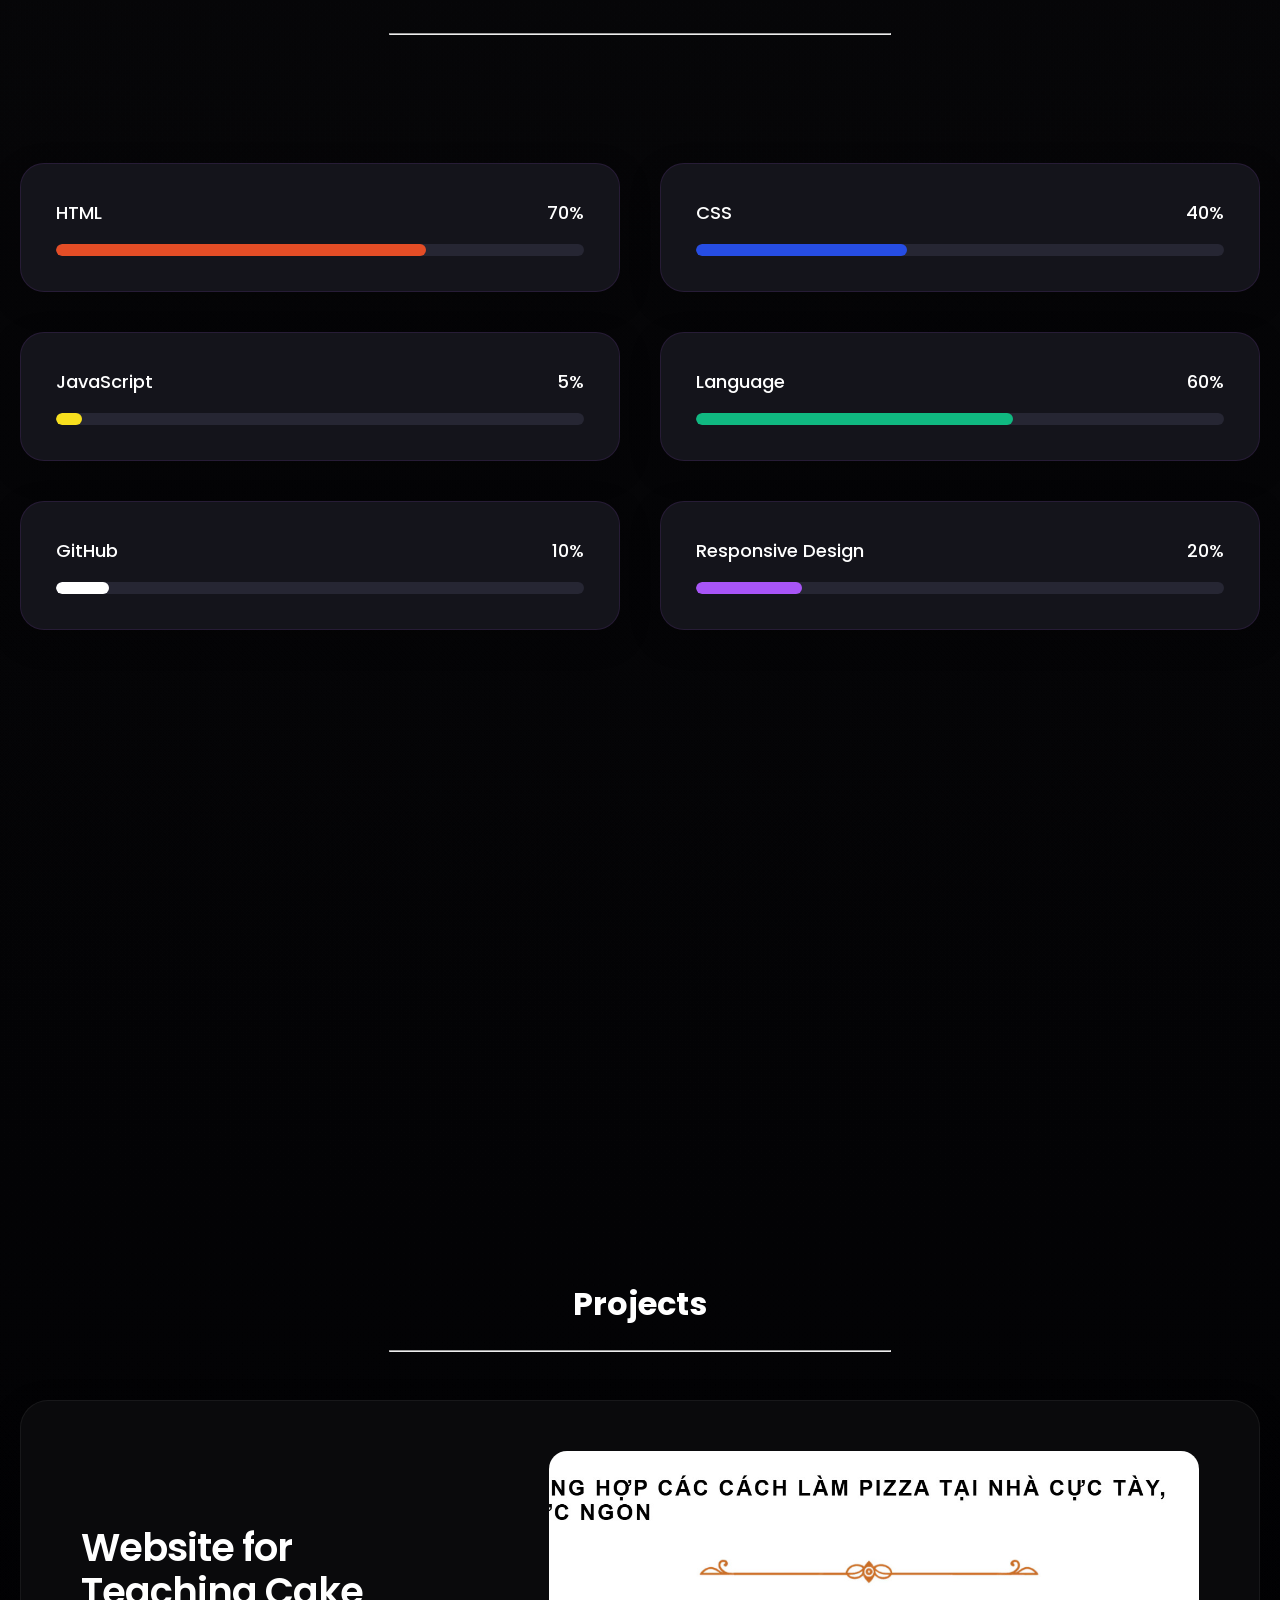
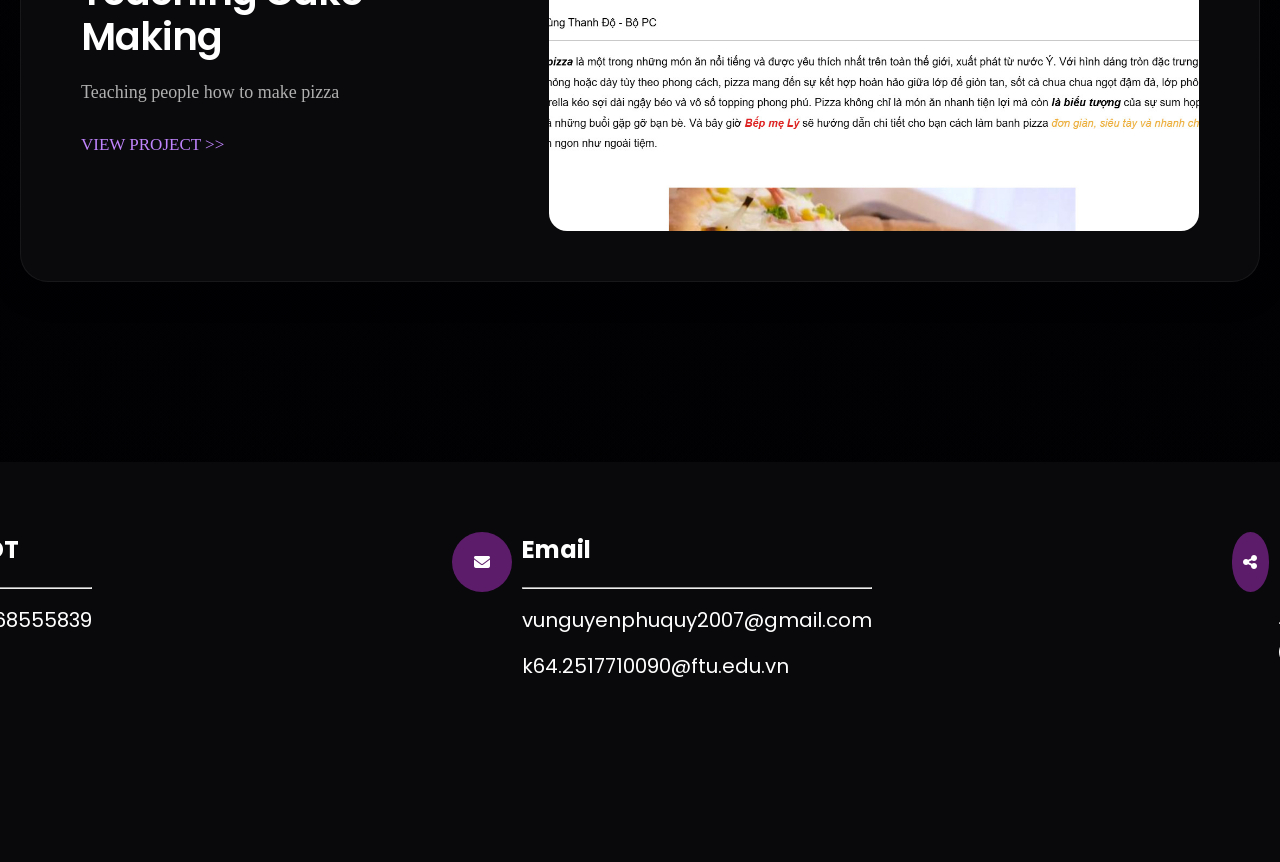
==== commit 4c7f5c46: "Add files via upload" ====
--- a/index.html
+++ b/index.html
@@ -35,7 +35,7 @@
             >Frontend Developer</strong
           >
         </h2>
-        <hr />
+        <hr class="hr1"/>
         <div class="speed">
           <h4>
             <em
--- a/css.css
+++ b/css.css
@@ -79,6 +79,13 @@
 .speed {
   font-size: 20px;
   max-width: 500px;
+}
+.hr1 {
+  width: 100%;
+  height: 1px;
+  background-color: #ffffff;
+  border: none;
+  margin: 40px 0;
 }
 .portrait {
   display: flex;
@@ -109,7 +116,7 @@
 h1 {
   text-decoration: bold;
   color: white;
-  margin-top: 120px;
+  margin-top: 530px;
   font-family: "Poppins";
   text-align: center;
 }
@@ -241,7 +248,7 @@
 
   width: 100%;
 
-  gap: 150px;
+  gap: 180px;
 
   margin-top: 50px;
 
@@ -385,7 +392,6 @@
   padding: 0;
 
   font-weight: 400;
-  font-family: 'Poppin', sans-serif;
 }
 .words a {
   display: inline-flex;
@@ -411,7 +417,6 @@
   font-weight: 500;
 
   transition: 0.25s ease;
-  font-family: 'Poppins', sans-serifx ;
 }
 .words a:hover {
   color: rgb(255, 255, 255);
@@ -530,7 +535,7 @@
 }
 
 .css {
-  width: 50%;
+  width: 40%;
   background: #264de4;
 }
 
@@ -553,14 +558,7 @@
   width: 20%;
   background: #a855f7;
 }
-
-.com {  width: 1%;
-  background: #1ae0ac;}
-
-.python {width: 15%;
-  background: rgb(60, 121, 201);}  
-
-  .skills-section h1 {
+.skills-section h1 {
   text-decoration: bold;
   color: white;
   margin-top: 530px;
@@ -568,69 +566,6 @@
   text-align: center;
   font-size: larger;
 }
-.cv-btn{
- display:inline-flex;
-
-  width:fit-content;
-
-  align-items:center;
-  justify-content:center;
-
-  gap:8px;
-
-  margin-top:25px;
-
-  padding:10px 16px;
-
-  border:2px solid #a855f7;
-
-  border-radius:14px;
-
-  background:black;
-
-  color:white;
-
-  text-decoration:none;
-
-  font-family:'Poppins', sans-serif;
-
-  font-size:15px;
-
-  font-weight:500;
-
-  transition:0.3s ease;
-
-  cursor:pointer;
-}
-
-.cv-btn:hover{
-  background:#111111;
-
-  border-color:#c084fc;
-
-  transform:translateY(-3px);
-
-  box-shadow:
-    0 10px 25px rgba(168,85,247,0.25);
-}
-/* ===== SCROLL ANIMATION ===== */
-
-.reveal{
-  opacity:0;
-
-  transform:translateY(80px);
-
-  transition:
-    opacity 1s ease,
-    transform 1s ease;
-}
-
-.reveal.active{
-  opacity:1;
-
-  transform:translateY(0);
-}
-
 /* =========================
    RESPONSIVE
 ========================= */
@@ -639,175 +574,4 @@
   .skills-container {
     grid-template-columns: 1fr;
   }
-}/* =========================
-   MOBILE RESPONSIVE
-========================= */
-
-@media (max-width:768px){
-
-  /* NAVBAR */
-
-  .nav{
-    flex-direction:column;
-
-    gap:20px;
-
-    padding:20px;
-  }
-
-  .menu{
-    display:flex;
-
-    flex-wrap:wrap;
-
-    justify-content:center;
-
-    gap:10px;
-  }
-
-  .menu a{
-    padding:10px 14px;
-
-    font-size:14px;
-  }
-
-  .menu .active:hover{
-    padding:10px 14px;
-  }
-
-  /* HERO */
-
-  .hero{
-    flex-direction:column;
-
-    text-align:center;
-
-    padding:100px 20px;
-
-    gap:50px;
-  }
-
-  .portrait{
-    width:280px;
-
-    height:auto;
-  }
-
-  .hero .content{
-    align-items:center;
-  }
-
-  .introduce{
-    font-size:28px;
-
-    line-height:1.4;
-  }
-
-  .speed{
-    max-width:100%;
-
-    font-size:16px;
-  }
-
-  .CTA{
-    display:flex;
-
-    flex-direction:column;
-
-    gap:10px;
-
-    align-items:center;
-  }
-
-  /* TITLES */
-
-  h1{
-    margin-top:120px;
-
-    font-size:36px;
-  }
-
-  /* ABOUT */
-
-  .about{
-    flex-direction:column;
-
-    padding:40px 25px;
-
-    text-align:center;
-  }
-
-  .about .talk{
-    width:100%;
-  }
-
-  .about .self{
-    max-width:100%;
-
-    font-size:16px;
-
-    line-height:30px;
-  }
-
-  .picture img{
-    max-width:300px;
-  }
-
-  /* SKILLS */
-
-  .skills-container{
-    grid-template-columns:1fr;
-  }
-
-  /* PROJECT */
-
-  .work1{
-    flex-direction:column;
-
-    padding:30px 20px;
-
-    gap:40px;
-
-    text-align:center;
-  }
-
-  .anh2{
-    width:100%;
-
-    height:auto;
-  }
-
-  .words{
-    max-width:100%;
-  }
-
-  .words a{
-    margin:auto;
-  }
-
-  /* CONTACT */
-
-  .contact-me{
-    height:auto;
-
-    padding:50px 20px;
-  }
-
-  .contact-me .inside{
-    flex-direction:column;
-
-    align-items:center;
-
-    gap:60px;
-
-    text-align:center;
-  }
-
-  .SDT,
-  .Email,
-  .social{
-    justify-content:center;
-  }
-
-}
-
+}
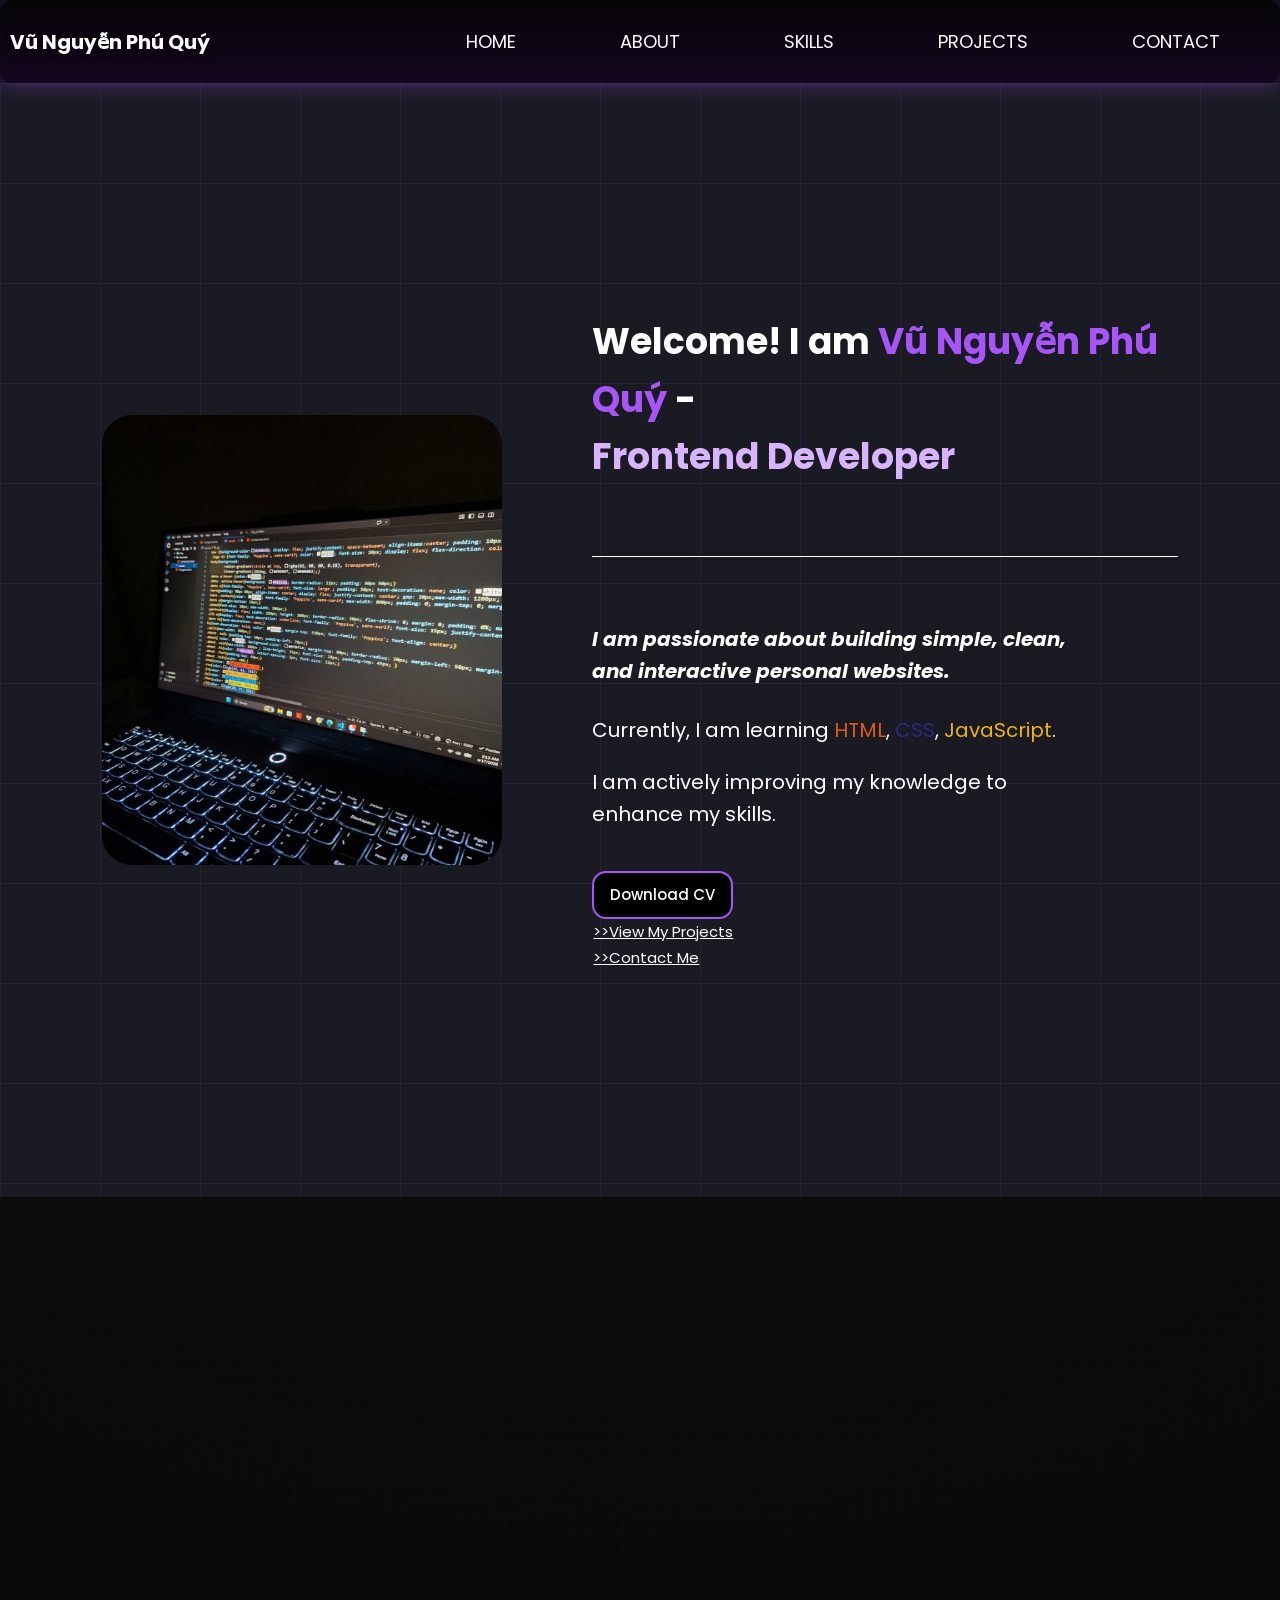
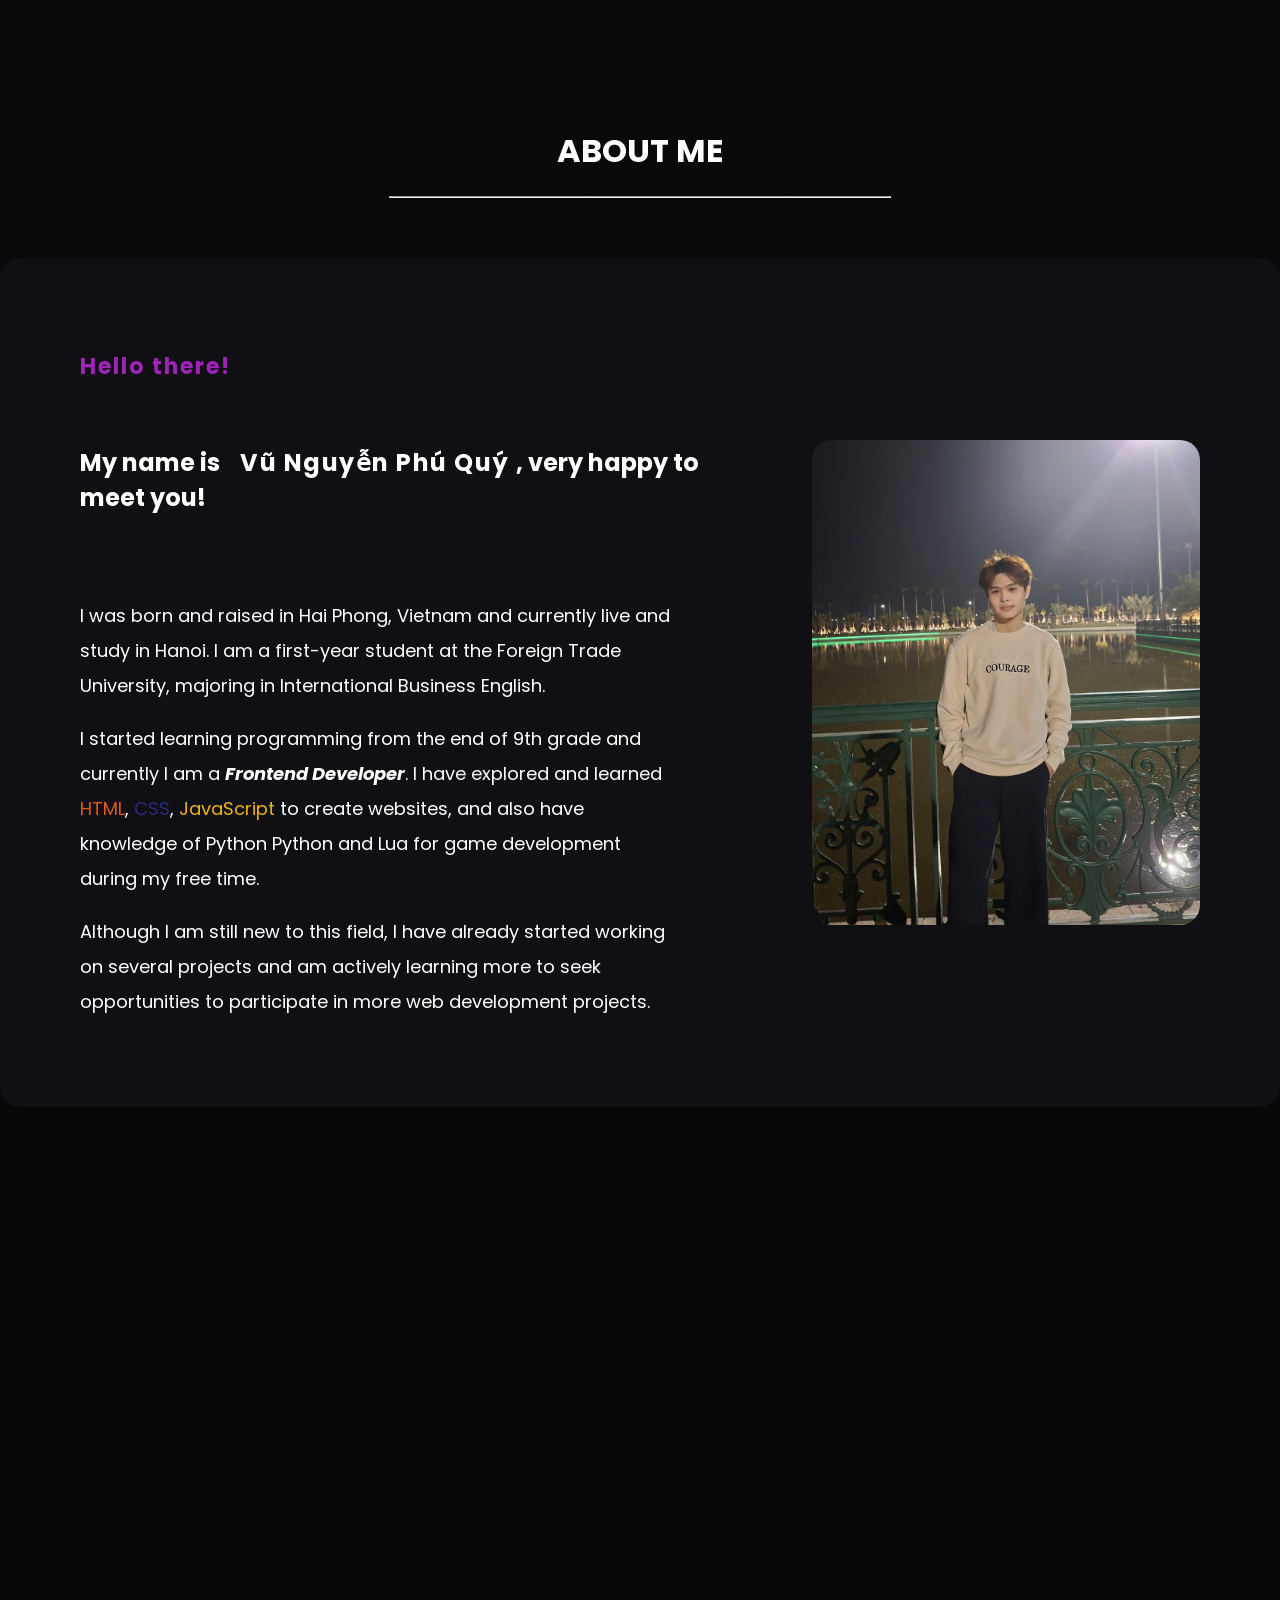
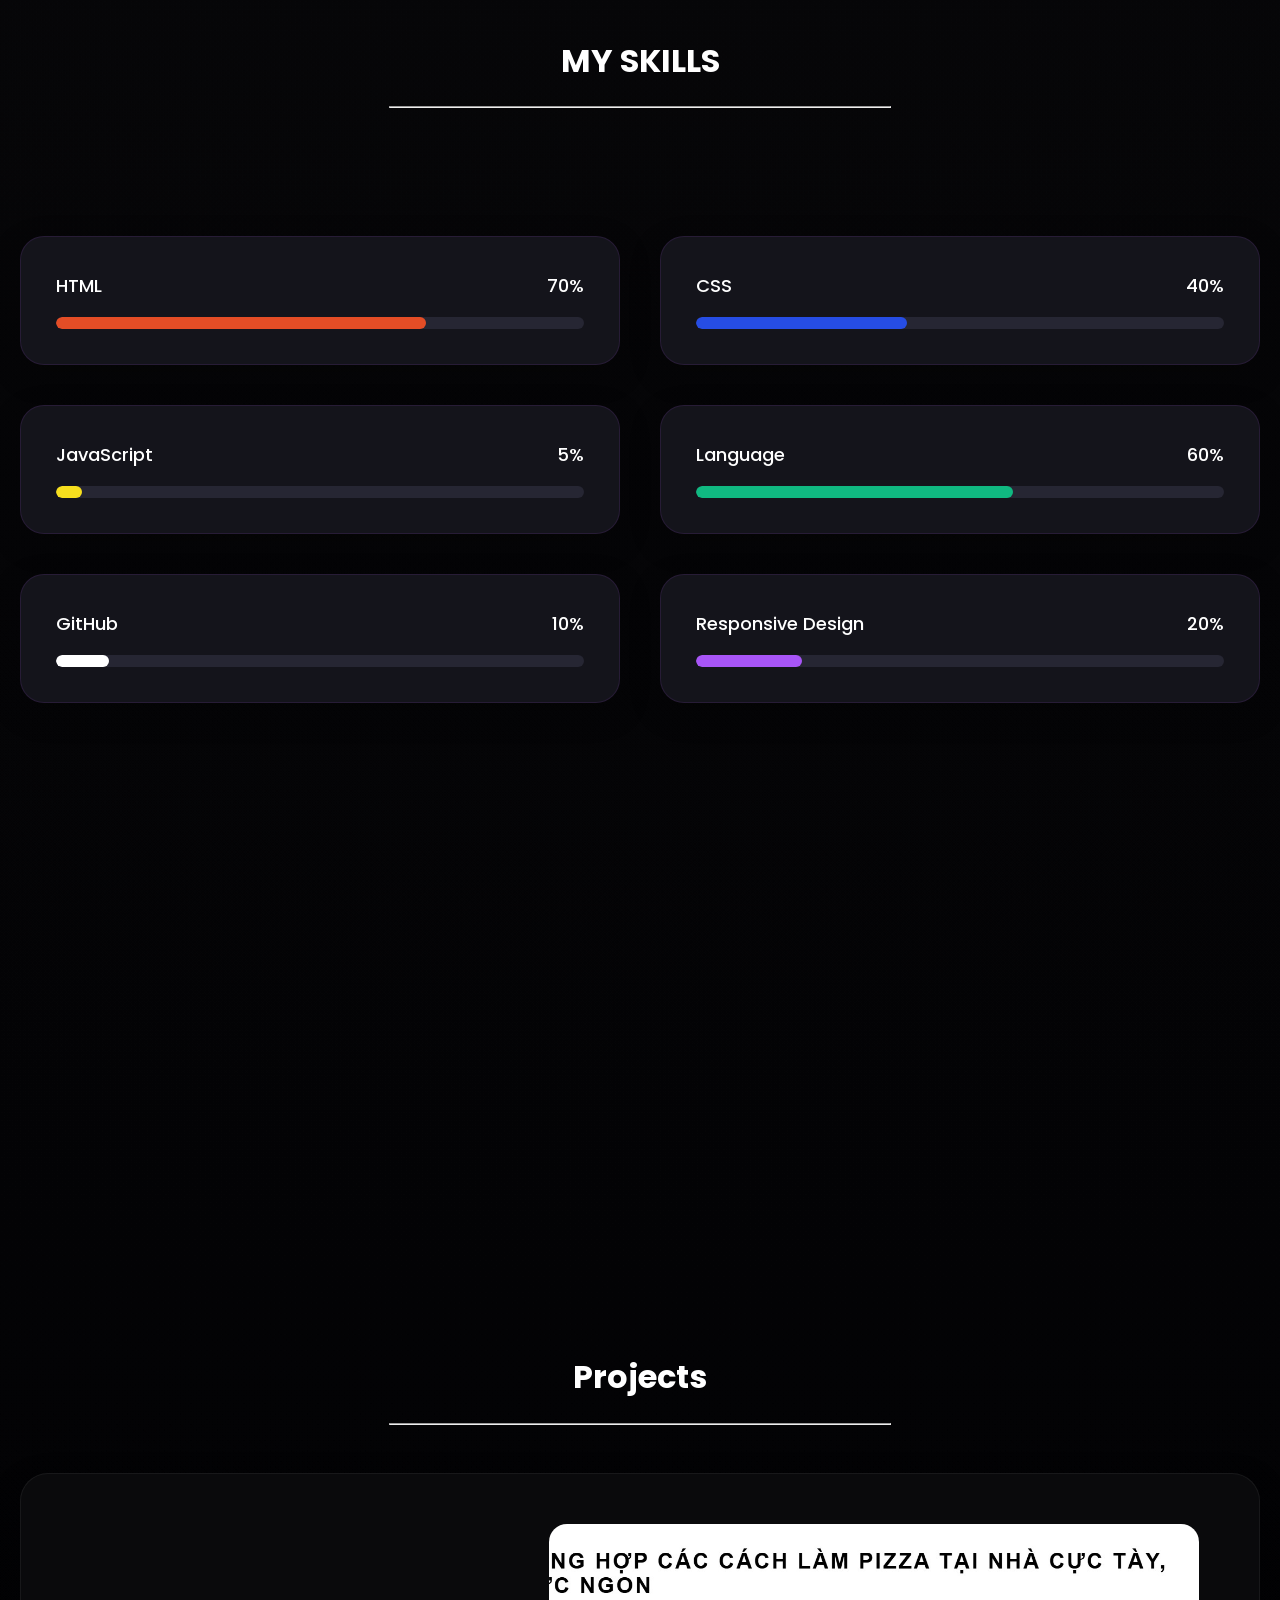
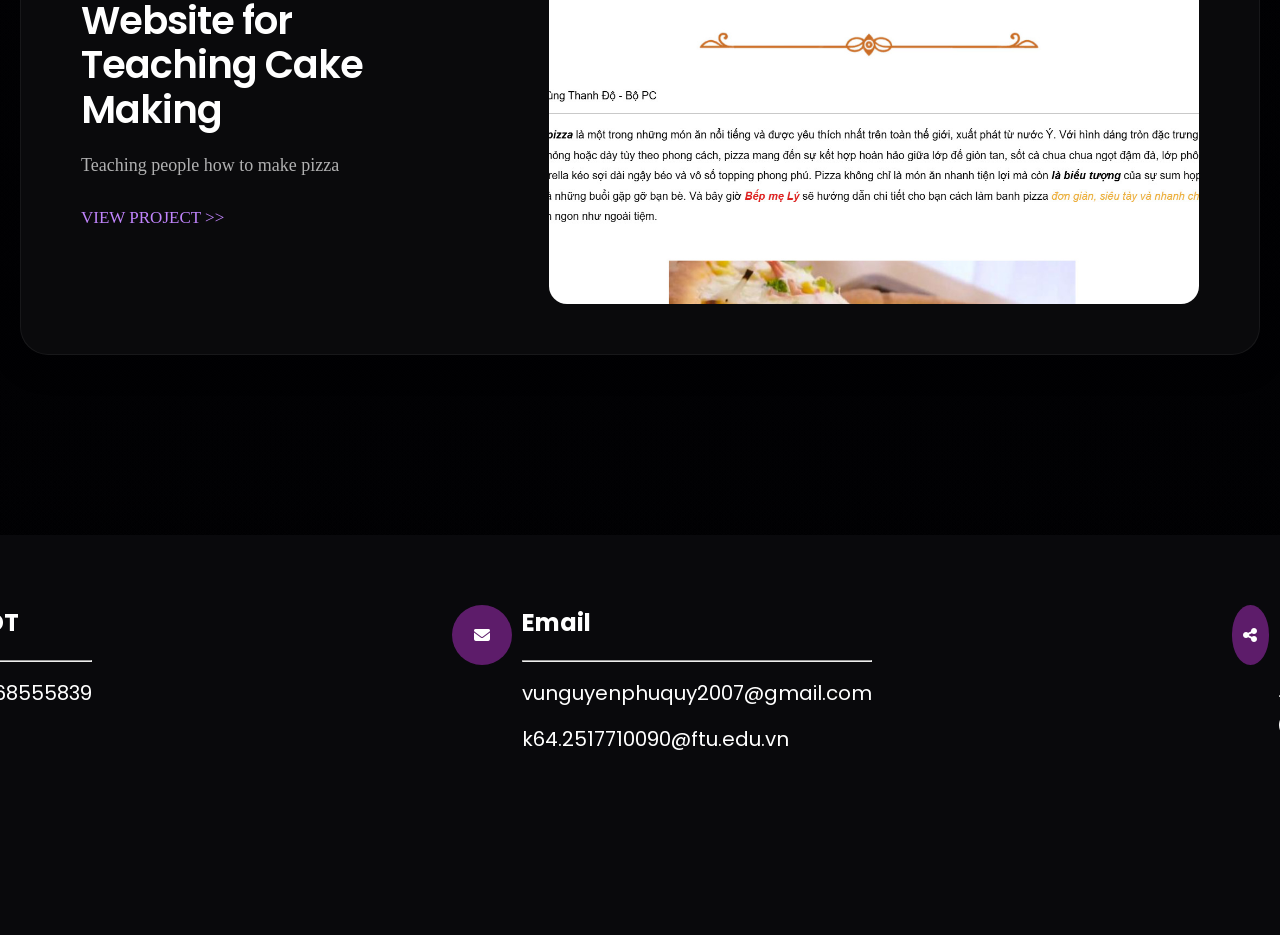
==== commit 9a3427ed: "Add files via upload" ====
--- a/index.html
+++ b/index.html
@@ -50,6 +50,9 @@
             I am actively improving my knowledge to enhance my skills.
           </p>
         </div>
+        <a href="CV-Quy.pdf" download class="cv-btn">
+  Download CV
+</a>
         <div class="CTA">
           <a href="#work" class="project">>>View My Projects</a>
           <a href="#contact-me" class="project">>>Contact Me</a><br />
--- a/css.css
+++ b/css.css
@@ -571,7 +571,239 @@
 ========================= */
 
 @media (max-width: 768px) {
+  html,
+  body {
+    overflow-x: hidden;
+  }
+
+  /* NAV */
+
+  .nav {
+    flex-direction: column;
+
+    gap: 18px;
+
+    padding: 16px;
+  }
+
+  .menu {
+    display: flex;
+
+    flex-wrap: wrap;
+
+    justify-content: center;
+
+    gap: 8px;
+  }
+
+  .menu a {
+    padding: 10px 14px;
+
+    font-size: 14px;
+  }
+
+  .menu .active:hover {
+    padding: 10px 14px;
+  }
+
+  /* HERO */
+
+  .hero {
+    flex-direction: column;
+
+    text-align: center;
+
+    padding: 100px 20px;
+
+    gap: 40px;
+  }
+
+  .portrait {
+    width: 260px;
+
+    height: auto;
+  }
+
+  .hero .content {
+    align-items: center;
+
+    max-width: 100%;
+  }
+
+  .introduce {
+    font-size: 30px;
+
+    line-height: 1.4;
+  }
+
+  .speed {
+    max-width: 100%;
+
+    font-size: 16px;
+  }
+
+  .CTA {
+    display: flex;
+
+    flex-direction: column;
+
+    align-items: center;
+
+    gap: 10px;
+  }
+
+  /* ABOUT */
+
+  .about {
+    flex-direction: column;
+
+    text-align: center;
+
+    padding: 40px 24px;
+
+    gap: 40px;
+  }
+
+  .about .talk {
+    width: 100%;
+  }
+
+  .about .self {
+    max-width: 100%;
+
+    line-height: 30px;
+
+    font-size: 16px;
+  }
+
+  .picture img {
+    max-width: 300px;
+  }
+
+  /* SKILLS */
+
   .skills-container {
     grid-template-columns: 1fr;
   }
-}
+
+  .skill-box {
+    padding: 25px;
+  }
+
+  /* PROJECT */
+
+  .work1 {
+    flex-direction: column;
+
+    text-align: center;
+
+    gap: 30px;
+
+    padding: 30px 20px;
+
+    margin-left: 0;
+
+    margin-right: 0;
+
+    width: 100%;
+  }
+
+  .words {
+    max-width: 100%;
+
+    margin: 0;
+
+    padding: 0;
+
+    height: auto;
+  }
+
+  .words p {
+    font-size: 16px;
+
+    line-height: 1.7;
+  }
+
+  .words a {
+    padding-left: 0;
+
+    margin: auto;
+  }
+
+  .anh2 {
+    width: 100%;
+
+    height: auto;
+  }
+
+  /* CONTACT */
+
+  .contact-me {
+    height: auto;
+
+    padding: 50px 20px;
+  }
+
+  .contact-me .inside {
+    flex-direction: column;
+
+    align-items: center;
+
+    text-align: center;
+
+    gap: 50px;
+
+    margin-top: 0;
+  }
+
+  .SDT,
+  .Email,
+  .social {
+    justify-content: center;
+  }
+}
+.cv-btn {
+  display: inline-flex;
+
+  width: fit-content;
+
+  align-items: center;
+  justify-content: center;
+
+  gap: 8px;
+
+  margin-top: 25px;
+
+  padding: 10px 16px;
+
+  border: 2px solid #a855f7;
+
+  border-radius: 14px;
+
+  background: black;
+
+  color: white;
+
+  text-decoration: none;
+
+  font-family: "Poppins", sans-serif;
+
+  font-size: 15px;
+
+  font-weight: 500;
+
+  transition: 0.3s ease;
+
+  cursor: pointer;
+}
+.cv-btn:hover {
+  background: #111111;
+
+  border-color: #c084fc;
+
+  color: white;
+
+  transform: translateY(-3px);
+
+  box-shadow: 0 10px 25px rgba(168, 85, 247, 0.25);
+}
